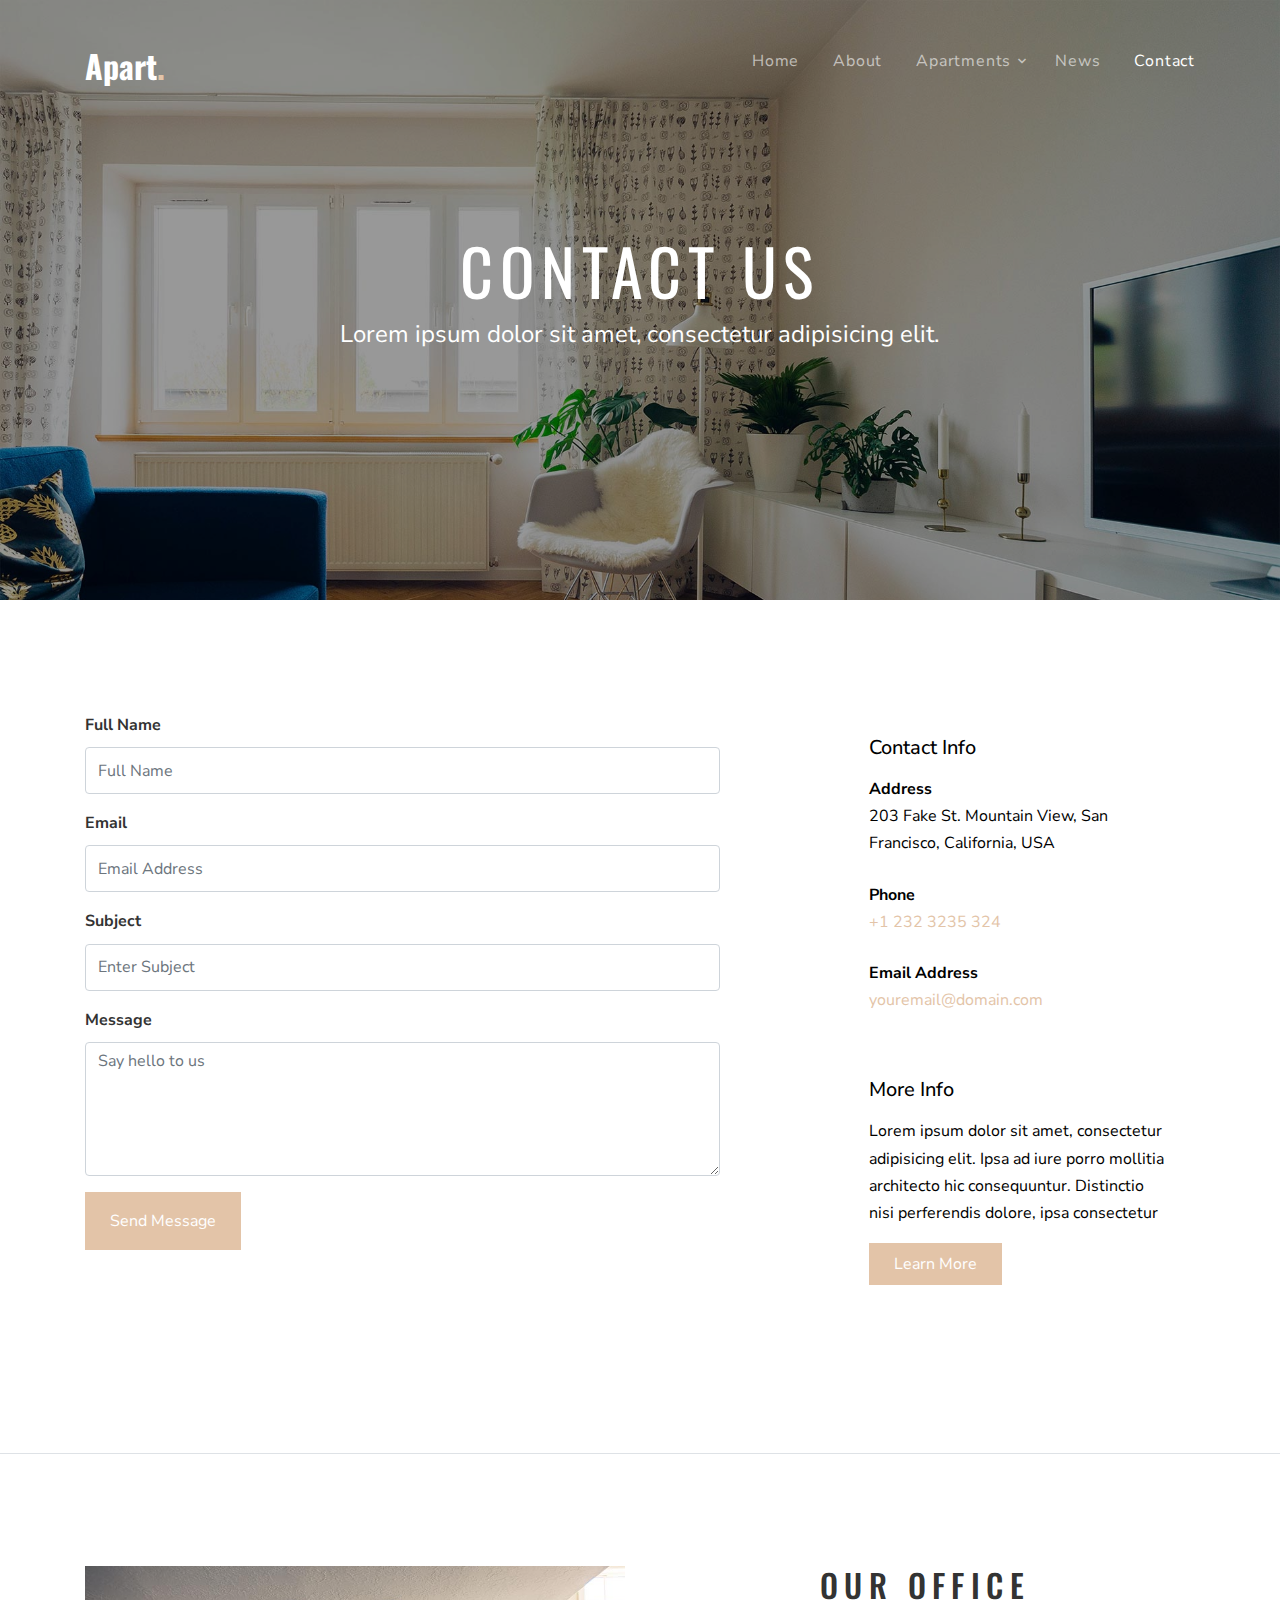
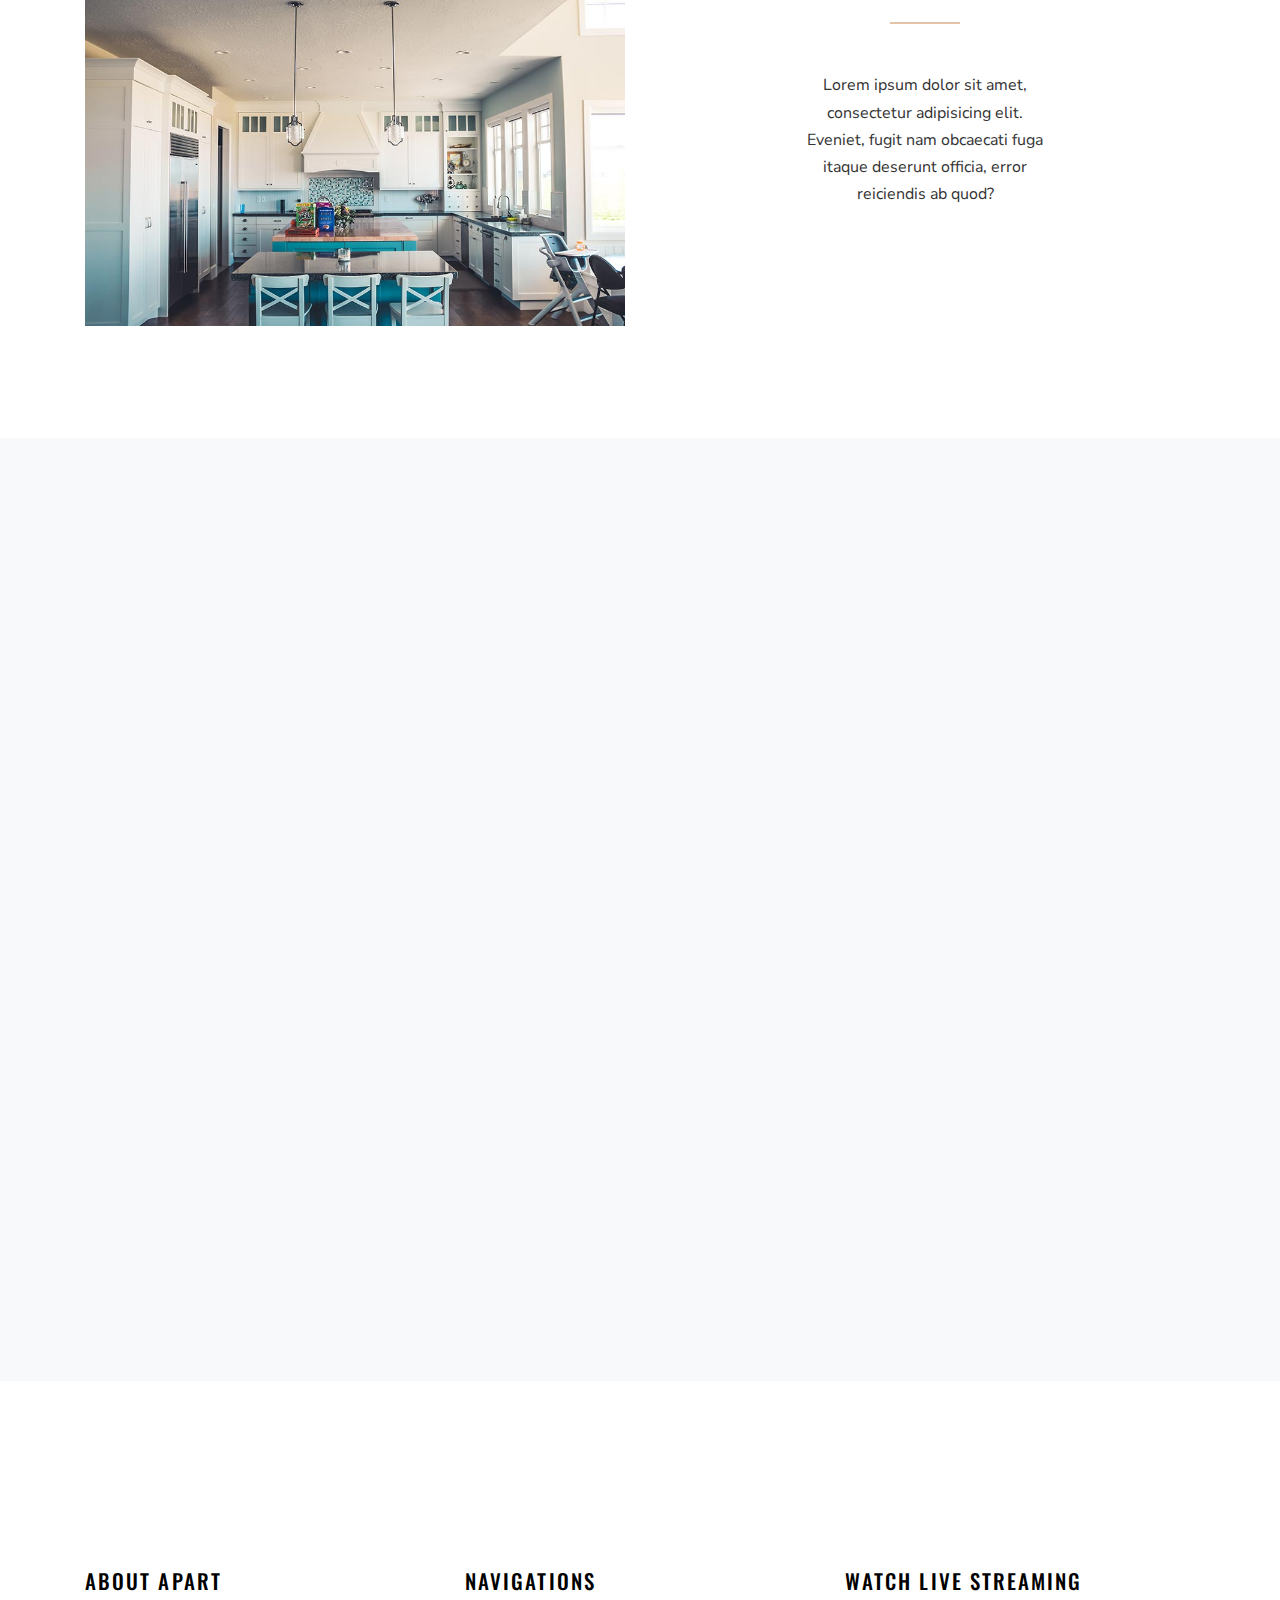
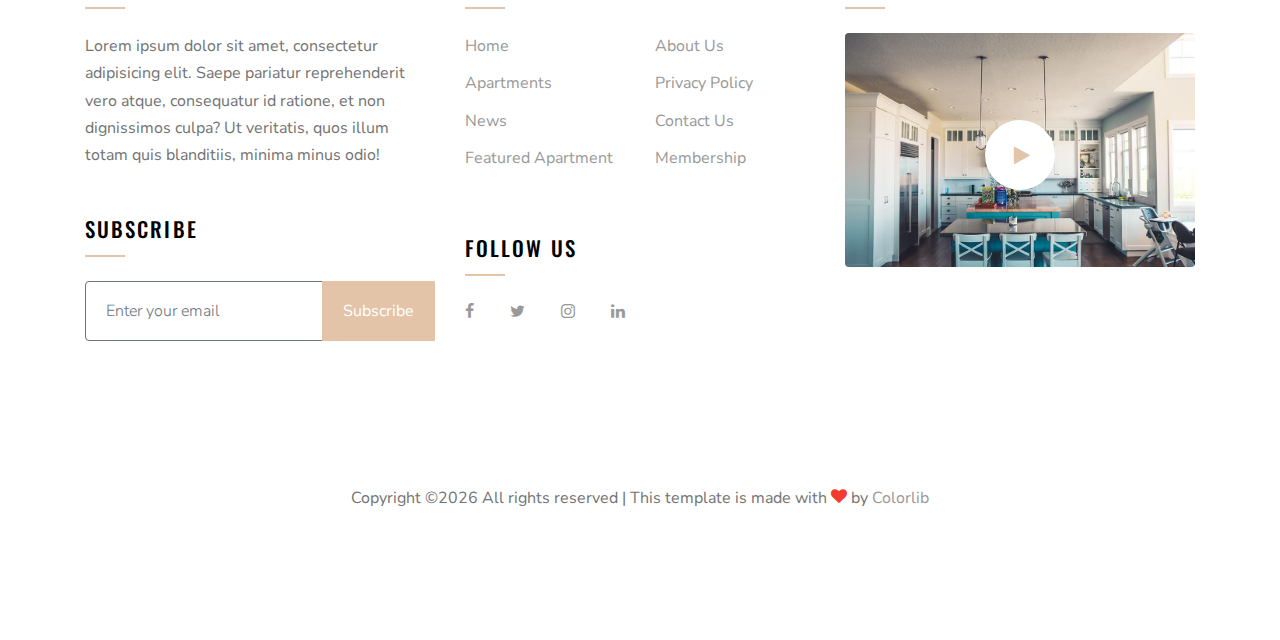
==== contact.html @ f60317a8 "Initiial COmmit" ====
<!DOCTYPE html>
<html lang="en">
  <head>
    <title>Apart &mdash; Colorlib Website Template</title>
    <meta charset="utf-8">
    <meta name="viewport" content="width=device-width, initial-scale=1, shrink-to-fit=no">

    <link rel="stylesheet" href="https://fonts.googleapis.com/css?family=Nunito+Sans:200,300,400,700,900|Oswald:400,700"> 
    <link rel="stylesheet" href="fonts/icomoon/style.css">

    <link rel="stylesheet" href="css/bootstrap.min.css">
    <link rel="stylesheet" href="css/magnific-popup.css">
    <link rel="stylesheet" href="css/jquery-ui.css">
    <link rel="stylesheet" href="css/owl.carousel.min.css">
    <link rel="stylesheet" href="css/owl.theme.default.min.css">
    <link rel="stylesheet" href="css/bootstrap-datepicker.css">
    <link rel="stylesheet" href="css/mediaelementplayer.css">
    <link rel="stylesheet" href="css/animate.css">
    <link rel="stylesheet" href="fonts/flaticon/font/flaticon.css">
    <link rel="stylesheet" href="css/fl-bigmug-line.css">
    
  
    <link rel="stylesheet" href="css/aos.css">

    <link rel="stylesheet" href="css/style.css">
    
  </head>
  <body>

  
    
  
  <div class="site-wrap">

    <div class="site-navbar mt-4">
        <div class="container py-1">
          <div class="row align-items-center">
            <div class="col-8 col-md-8 col-lg-4">
              <h1 class="mb-0"><a href="index.html" class="text-white h2 mb-0"><strong>Apart<span class="text-primary">.</span></strong></a></h1>
            </div>
            <div class="col-4 col-md-4 col-lg-8">
              <nav class="site-navigation text-right text-md-right" role="navigation">

                <div class="d-inline-block d-lg-none ml-md-0 mr-auto py-3"><a href="#" class="site-menu-toggle js-menu-toggle text-white"><span class="icon-menu h3"></span></a></div>

                <ul class="site-menu js-clone-nav d-none d-lg-block">
                  <li>
                    <a href="index.html">Home</a>
                  </li>
                  <li><a href="about.html">About</a></li>
                  <li class="has-children">
                    <a href="apartments.html">Apartments</a>
                    <ul class="dropdown arrow-top">
                      <li><a href="#">Apartments</a></li>
                      <li><a href="#">Rooms</a></li>
                      <li><a href="#">Suites</a></li>
                      <li class="has-children">
                        <a href="#">Sub Menu</a>
                        <ul class="dropdown">
                          <li><a href="#">Menu One</a></li>
                          <li><a href="#">Menu Two</a></li>
                          <li><a href="#">Menu Three</a></li>
                        </ul>
                      </li>
                    </ul>
                  </li>
                  <li><a href="news.html">News</a></li>
                  <li class="active"><a href="contact.html">Contact</a></li>
                </ul>
              </nav>
            </div>
           

          </div>
        </div>
      </div>
    </div>

    <div class="site-mobile-menu">
      <div class="site-mobile-menu-header">
        <div class="site-mobile-menu-close mt-3">
          <span class="icon-close2 js-menu-toggle"></span>
        </div>
      </div>
      <div class="site-mobile-menu-body"></div>
    </div> <!-- .site-mobile-menu -->
    
    <div class="site-blocks-cover inner-page-cover overlay" style="background-image: url('images/hero_bg_1.jpg');"
    data-aos="fade" data-stellar-background-ratio="0.5" data-aos="fade">
    <div class="container">
      <div class="row align-items-center justify-content-center">
        <div class="col-md-7 text-center" data-aos="fade-up" data-aos-delay="400">
          <h1 class="text-white">Contact Us</h1>
          <p>Lorem ipsum dolor sit amet, consectetur adipisicing elit.</p>
        </div>
      </div>
    </div>
  </div>

  
    
    <div class="site-section border-bottom">
    <div class="container">
      <div class="row">
  
        <div class="col-md-12 col-lg-7 mb-5">
  
  
  
          <form action="#" class="contact-form">
  
            <div class="row form-group">
              <div class="col-md-12 mb-3 mb-md-0">
                <label class="font-weight-bold" for="fullname">Full Name</label>
                <input type="text" id="fullname" class="form-control" placeholder="Full Name">
              </div>
            </div>
            <div class="row form-group">
              <div class="col-md-12">
                <label class="font-weight-bold" for="email">Email</label>
                <input type="email" id="email" class="form-control" placeholder="Email Address">
              </div>
            </div>
            <div class="row form-group">
              <div class="col-md-12">
                <label class="font-weight-bold" for="email">Subject</label>
                <input type="text" id="subject" class="form-control" placeholder="Enter Subject">
              </div>
            </div>
  
  
            <div class="row form-group">
              <div class="col-md-12">
                <label class="font-weight-bold" for="message">Message</label>
                <textarea name="message" id="message" cols="30" rows="5" class="form-control"
                  placeholder="Say hello to us"></textarea>
              </div>
            </div>
  
            <div class="row form-group">
              <div class="col-md-12">
                <input type="submit" value="Send Message" class="btn btn-primary py-3 px-4">
              </div>
            </div>
  
  
          </form>
        </div>
  
        <div class="col-lg-4 ml-auto">
          <div class="p-4 mb-3 bg-white">
            <h3 class="h5 text-black mb-3">Contact Info</h3>
            <p class="mb-0 font-weight-bold text-black">Address</p>
            <p class="mb-4 text-black">203 Fake St. Mountain View, San Francisco, California, USA</p>
  
            <p class="mb-0 font-weight-bold text-black">Phone</p>
            <p class="mb-4"><a href="#">+1 232 3235 324</a></p>
  
            <p class="mb-0 font-weight-bold text-black">Email Address</p>
            <p class="mb-0"><a href="#">youremail@domain.com</a></p>
  
          </div>
  
          <div class="p-4 mb-3 bg-white">
            <h3 class="h5 text-black mb-3 text-black">More Info</h3>
            <p class="text-black">Lorem ipsum dolor sit amet, consectetur adipisicing elit. Ipsa ad iure porro mollitia architecto hic
              consequuntur. Distinctio nisi perferendis dolore, ipsa consectetur</p>
            <p><a href="#" class="btn btn-primary  py-2 px-4">Learn More</a></p>
          </div>
        </div>
      </div>
    </div>
  </div>

  <div class="site-section">
    <div class="container">
      <div class="row">
        <div class="col-lg-6">
          <img src="images/img_1.jpg" alt="Image" class="img-fluid">
        </div>
        <div class="col-lg-6">
          <div class="site-section-heading text-center mb-5 w-border col-md-6 mx-auto">
          <h2 class="mb-5">Our Office</h2>
          <p>Lorem ipsum dolor sit amet, consectetur adipisicing elit. Eveniet, fugit nam obcaecati fuga itaque deserunt
            officia, error reiciendis ab quod?</p>
        </div>
        </div>
      </div>
    </div>
  </div>


    
    <div class="site-section block-13 bg-light">
      <div class="container" data-aos="fade-up">
        <div class="row">
          <div class="site-section-heading text-center mb-5 w-border col-md-6 mx-auto">
            <h2 class="mb-5">Love By Our Customers</h2>
            <p>Lorem ipsum dolor sit amet, consectetur adipisicing elit. Eveniet, fugit nam obcaecati fuga itaque deserunt officia, error reiciendis ab quod?</p>
          </div>
        </div>
        <div class="nonloop-block-13 owl-carousel">
          
          <div class="text-center p-3 p-md-5 bg-white">
            <div class="mb-4">            
              <img src="images/person_1.jpg" alt="Image" class="w-50 mx-auto img-fluid rounded-circle">
            </div>
            <div class="text-black">
              <h3 class="font-weight-light h5">Megan Smith</h3>
              <p class="font-italic">&ldquo;Lorem ipsum dolor sit amet, consectetur adipisicing elit. Et, iusto. Aliquam illo, cum sed ea? Ducimus quos, ea?&rdquo;</p>
            </div>
          </div>

          <div class="text-center p-3 p-md-5 bg-white">
            <div class="mb-4">            
              <img src="images/person_2.jpg" alt="Image" class="w-50 mx-auto img-fluid rounded-circle">
            </div>
            <div class="text-black">
              <h3 class="font-weight-light h5">Brooke Cagle</h3>
              <p class="font-italic">&ldquo;Lorem ipsum dolor sit amet, consectetur adipisicing elit. Et, iusto. Aliquam illo, cum sed ea? Ducimus quos, ea?&rdquo;</p>
            </div>
          </div>

          <div class="text-center p-3 p-md-5 bg-white">
            <div class="mb-4">            
              <img src="images/person_3.jpg" alt="Image" class="w-50 mx-auto img-fluid rounded-circle">
            </div>
            <div class="text-black">
              <h3 class="font-weight-light h5">Philip Martin</h3>
              <p class="font-italic">&ldquo;Lorem ipsum dolor sit amet, consectetur adipisicing elit. Et, iusto. Aliquam illo, cum sed ea? Ducimus quos, ea?&rdquo;</p>
            </div>
          </div>

          <div class="text-center p-3 p-md-5 bg-white">
            <div class="mb-4">            
              <img src="images/person_1.jpg" alt="Image" class="w-50 mx-auto img-fluid rounded-circle">
            </div>
            <div class="text-black">
              <h3 class="font-weight-light h5">Steven Ericson</h3>
              <p class="font-italic">&ldquo;Lorem ipsum dolor sit amet, consectetur adipisicing elit. Et, iusto. Aliquam illo, cum sed ea? Ducimus quos, ea?&rdquo;</p>
            </div>
          </div>

          <div class="text-center p-3 p-md-5 bg-white">
            <div class="mb-4">            
              <img src="images/person_2.jpg" alt="Image" class="w-50 mx-auto img-fluid rounded-circle">
            </div>
            <div class="text-black">
              <h3 class="font-weight-light h5">Nathan Dumlao</h3>
              <p class="font-italic">&ldquo;Lorem ipsum dolor sit amet, consectetur adipisicing elit. Et, iusto. Aliquam illo, cum sed ea? Ducimus quos, ea?&rdquo;</p>
            </div>
          </div>

          <div class="text-center p-3 p-md-5 bg-white">
            <div class="mb-4">            
              <img src="images/person_4.jpg" alt="Image" class="w-50 mx-auto img-fluid rounded-circle">
            </div>
            <div class="text-black">
              <h3 class="font-weight-light h5">Brook Smith</h3>
              <p class="font-italic">&ldquo;Lorem ipsum dolor sit amet, consectetur adipisicing elit. Et, iusto. Aliquam illo, cum sed ea? Ducimus quos, ea?&rdquo;</p>
            </div>
          </div>

        </div>
      </div>
    </div>  
    

    
    
    <div class="bg-primary" data-aos="fade">
      <div class="container">
        <div class="row">
          <a href="#" class="col-2 text-center py-4 social-icon d-block"><span class="icon-facebook text-white"></span></a>
          <a href="#" class="col-2 text-center py-4 social-icon d-block"><span class="icon-twitter text-white"></span></a>
          <a href="#" class="col-2 text-center py-4 social-icon d-block"><span class="icon-instagram text-white"></span></a>
          <a href="#" class="col-2 text-center py-4 social-icon d-block"><span class="icon-linkedin text-white"></span></a>
          <a href="#" class="col-2 text-center py-4 social-icon d-block"><span class="icon-pinterest text-white"></span></a>
          <a href="#" class="col-2 text-center py-4 social-icon d-block"><span class="icon-youtube text-white"></span></a>
        </div>
      </div>
    </div>

    <footer class="site-footer">
      <div class="container">
        <div class="row">
          <div class="col-lg-4">
            <div class="mb-5">
              <h3 class="footer-heading mb-4">About Apart</h3>
              <p>Lorem ipsum dolor sit amet, consectetur adipisicing elit. Saepe pariatur reprehenderit vero atque, consequatur id ratione, et non dignissimos culpa? Ut veritatis, quos illum totam quis blanditiis, minima minus odio!</p>
            </div>
            <div class="mb-5">
              <h3 class="footer-heading mb-4">Subscribe</h3>
              <form action="#" method="post" class="site-block-subscribe">
                <div class="input-group mb-3">
                  <input type="text" class="form-control border-secondary bg-transparent" placeholder="Enter your email"
                    aria-label="Enter Email" aria-describedby="button-addon2">
                  <div class="input-group-append">
                    <button class="btn btn-primary rounded-top-right-0" type="button" id="button-addon2">Subscribe</button>
                  </div>
                </div>
              </form>
            </div>
          </div>
          <div class="col-lg-4 mb-5 mb-lg-0">
            <div class="row mb-5">
              <div class="col-md-12">
                <h3 class="footer-heading mb-4">Navigations</h3>
              </div>
              <div class="col-md-6 col-lg-6">
                <ul class="list-unstyled">
                  <li><a href="#">Home</a></li>
                  <li><a href="#">Apartments</a></li>
                  <li><a href="#">News</a></li>
                  <li><a href="#">Featured Apartment</a></li>
                </ul>
              </div>
              <div class="col-md-6 col-lg-6">
                <ul class="list-unstyled">
                  <li><a href="#">About Us</a></li>
                  <li><a href="#">Privacy Policy</a></li>
                  <li><a href="#">Contact Us</a></li>
                  <li><a href="#">Membership</a></li>
                </ul>
              </div>
            </div>

            <div class="row">
              <div class="col-md-12">
                <h3 class="footer-heading mb-4">Follow Us</h3>

                <div>
                  <a href="#" class="pl-0 pr-3"><span class="icon-facebook"></span></a>
                  <a href="#" class="pl-3 pr-3"><span class="icon-twitter"></span></a>
                  <a href="#" class="pl-3 pr-3"><span class="icon-instagram"></span></a>
                  <a href="#" class="pl-3 pr-3"><span class="icon-linkedin"></span></a>
                </div>
              </div>
            </div>

          </div>

          <div class="col-lg-4 mb-5 mb-lg-0">
            <div class="mb-5">
              <h3 class="footer-heading mb-4">Watch Live Streaming</h3>

              <div class="block-16">
                <figure>
                  <img src="images/img_1.jpg" alt="Image placeholder" class="img-fluid rounded">
                  <a href="https://vimeo.com/channels/staffpicks/93951774" class="play-button popup-vimeo"><span class="icon-play"></span></a>
                </figure>
              </div>

            </div>

            

          </div>
          
        </div>
        <div class="row pt-5 mt-5 text-center">
          <div class="col-md-12">
            <p>
            <!-- Link back to Colorlib can't be removed. Template is licensed under CC BY 3.0. -->
            Copyright &copy;<script data-cfasync="false" src="/cdn-cgi/scripts/5c5dd728/cloudflare-static/email-decode.min.js"></script><script>document.write(new Date().getFullYear());</script> All rights reserved | This template is made with <i class="icon-heart text-danger" aria-hidden="true"></i> by <a href="https://colorlib.com" target="_blank" >Colorlib</a>
            <!-- Link back to Colorlib can't be removed. Template is licensed under CC BY 3.0. -->
            </p>
          </div>
          
        </div>
      </div>
    </footer>

  </div>

  <script src="js/jquery-3.3.1.min.js"></script>
  <script src="js/jquery-migrate-3.0.1.min.js"></script>
  <script src="js/jquery-ui.js"></script>
  <script src="js/popper.min.js"></script>
  <script src="js/bootstrap.min.js"></script>
  <script src="js/owl.carousel.min.js"></script>
  <script src="js/mediaelement-and-player.min.js"></script>
  <script src="js/jquery.stellar.min.js"></script>
  <script src="js/jquery.countdown.min.js"></script>
  <script src="js/jquery.magnific-popup.min.js"></script>
  <script src="js/bootstrap-datepicker.min.js"></script>
  <script src="js/aos.js"></script>
  <script src="js/circleaudioplayer.js"></script>

  <script src="js/main.js"></script>
    
  </body>
</html>
---- fonts/icomoon/style.css ----
@font-face {
  font-family: 'icomoon';
  src:  url('fonts/icomoon.eot?10si43');
  src:  url('fonts/icomoon.eot?10si43#iefix') format('embedded-opentype'),
    url('fonts/icomoon.ttf?10si43') format('truetype'),
    url('fonts/icomoon.woff?10si43') format('woff'),
    url('fonts/icomoon.svg?10si43#icomoon') format('svg');
  font-weight: normal;
  font-style: normal;
}

[class^="icon-"], [class*=" icon-"] {
  /* use !important to prevent issues with browser extensions that change fonts */
  font-family: 'icomoon' !important;
  speak: none;
  font-style: normal;
  font-weight: normal;
  font-variant: normal;
  text-transform: none;
  line-height: 1;

  /* Better Font Rendering =========== */
  -webkit-font-smoothing: antialiased;
  -moz-osx-font-smoothing: grayscale;
}

.icon-asterisk:before {
  content: "\f069";
}
.icon-plus:before {
  content: "\f067";
}
.icon-question:before {
  content: "\f128";
}
.icon-minus:before {
  content: "\f068";
}
.icon-glass:before {
  content: "\f000";
}
.icon-music:before {
  content: "\f001";
}
.icon-search:before {
  content: "\f002";
}
.icon-envelope-o:before {
  content: "\f003";
}
.icon-heart:before {
  content: "\f004";
}
.icon-star:before {
  content: "\f005";
}
.icon-star-o:before {
  content: "\f006";
}
.icon-user:before {
  content: "\f007";
}
.icon-film:before {
  content: "\f008";
}
.icon-th-large:before {
  content: "\f009";
}
.icon-th:before {
  content: "\f00a";
}
.icon-th-list:before {
  content: "\f00b";
}
.icon-check:before {
  content: "\f00c";
}
.icon-close:before {
  content: "\f00d";
}
.icon-remove:before {
  content: "\f00d";
}
.icon-times:before {
  content: "\f00d";
}
.icon-search-plus:before {
  content: "\f00e";
}
.icon-search-minus:before {
  content: "\f010";
}
.icon-power-off:before {
  content: "\f011";
}
.icon-signal:before {
  content: "\f012";
}
.icon-cog:before {
  content: "\f013";
}
.icon-gear:before {
  content: "\f013";
}
.icon-trash-o:before {
  content: "\f014";
}
.icon-home:before {
  content: "\f015";
}
.icon-file-o:before {
  content: "\f016";
}
.icon-clock-o:before {
  content: "\f017";
}
.icon-road:before {
  content: "\f018";
}
.icon-download:before {
  content: "\f019";
}
.icon-arrow-circle-o-down:before {
  content: "\f01a";
}
.icon-arrow-circle-o-up:before {
  content: "\f01b";
}
.icon-inbox:before {
  content: "\f01c";
}
.icon-play-circle-o:before {
  content: "\f01d";
}
.icon-repeat:before {
  content: "\f01e";
}
.icon-rotate-right:before {
  content: "\f01e";
}
.icon-refresh:before {
  content: "\f021";
}
.icon-list-alt:before {
  content: "\f022";
}
.icon-lock:before {
  content: "\f023";
}
.icon-flag:before {
  content: "\f024";
}
.icon-headphones:before {
  content: "\f025";
}
.icon-volume-off:before {
  content: "\f026";
}
.icon-volume-down:before {
  content: "\f027";
}
.icon-volume-up:before {
  content: "\f028";
}
.icon-qrcode:before {
  content: "\f029";
}
.icon-barcode:before {
  content: "\f02a";
}
.icon-tag:before {
  content: "\f02b";
}
.icon-tags:before {
  content: "\f02c";
}
.icon-book:before {
  content: "\f02d";
}
.icon-bookmark:before {
  content: "\f02e";
}
.icon-print:before {
  content: "\f02f";
}
.icon-camera:before {
  content: "\f030";
}
.icon-font:before {
  content: "\f031";
}
.icon-bold:before {
  content: "\f032";
}
.icon-italic:before {
  content: "\f033";
}
.icon-text-height:before {
  content: "\f034";
}
.icon-text-width:before {
  content: "\f035";
}
.icon-align-left:before {
  content: "\f036";
}
.icon-align-center:before {
  content: "\f037";
}
.icon-align-right:before {
  content: "\f038";
}
.icon-align-justify:before {
  content: "\f039";
}
.icon-list:before {
  content: "\f03a";
}
.icon-dedent:before {
  content: "\f03b";
}
.icon-outdent:before {
  content: "\f03b";
}
.icon-indent:before {
  content: "\f03c";
}
.icon-video-camera:before {
  content: "\f03d";
}
.icon-image:before {
  content: "\f03e";
}
.icon-photo:before {
  content: "\f03e";
}
.icon-picture-o:before {
  content: "\f03e";
}
.icon-pencil:before {
  content: "\f040";
}
.icon-map-marker:before {
  content: "\f041";
}
.icon-adjust:before {
  content: "\f042";
}
.icon-tint:before {
  content: "\f043";
}
.icon-edit:before {
  content: "\f044";
}
.icon-pencil-square-o:before {
  content: "\f044";
}
.icon-share-square-o:before {
  content: "\f045";
}
.icon-check-square-o:before {
  content: "\f046";
}
.icon-arrows:before {
  content: "\f047";
}
.icon-step-backward:before {
  content: "\f048";
}
.icon-fast-backward:before {
  content: "\f049";
}
.icon-backward:before {
  content: "\f04a";
}
.icon-play:before {
  content: "\f04b";
}
.icon-pause:before {
  content: "\f04c";
}
.icon-stop:before {
  content: "\f04d";
}
.icon-forward:before {
  content: "\f04e";
}
.icon-fast-forward:before {
  content: "\f050";
}
.icon-step-forward:before {
  content: "\f051";
}
.icon-eject:before {
  content: "\f052";
}
.icon-chevron-left:before {
  content: "\f053";
}
.icon-chevron-right:before {
  content: "\f054";
}
.icon-plus-circle:before {
  content: "\f055";
}
.icon-minus-circle:before {
  content: "\f056";
}
.icon-times-circle:before {
  content: "\f057";
}
.icon-check-circle:before {
  content: "\f058";
}
.icon-question-circle:before {
  content: "\f059";
}
.icon-info-circle:before {
  content: "\f05a";
}
.icon-crosshairs:before {
  content: "\f05b";
}
.icon-times-circle-o:before {
  content: "\f05c";
}
.icon-check-circle-o:before {
  content: "\f05d";
}
.icon-ban:before {
  content: "\f05e";
}
.icon-arrow-left:before {
  content: "\f060";
}
.icon-arrow-right:before {
  content: "\f061";
}
.icon-arrow-up:before {
  content: "\f062";
}
.icon-arrow-down:before {
  content: "\f063";
}
.icon-mail-forward:before {
  content: "\f064";
}
.icon-share:before {
  content: "\f064";
}
.icon-expand:before {
  content: "\f065";
}
.icon-compress:before {
  content: "\f066";
}
.icon-exclamation-circle:before {
  content: "\f06a";
}
.icon-gift:before {
  content: "\f06b";
}
.icon-leaf:before {
  content: "\f06c";
}
.icon-fire:before {
  content: "\f06d";
}
.icon-eye:before {
  content: "\f06e";
}
.icon-eye-slash:before {
  content: "\f070";
}
.icon-exclamation-triangle:before {
  content: "\f071";
}
.icon-warning:before {
  content: "\f071";
}
.icon-plane:before {
  content: "\f072";
}
.icon-calendar:before {
  content: "\f073";
}
.icon-random:before {
  content: "\f074";
}
.icon-comment:before {
  content: "\f075";
}
.icon-magnet:before {
  content: "\f076";
}
.icon-chevron-up:before {
  content: "\f077";
}
.icon-chevron-down:before {
  content: "\f078";
}
.icon-retweet:before {
  content: "\f079";
}
.icon-shopping-cart:before {
  content: "\f07a";
}
.icon-folder:before {
  content: "\f07b";
}
.icon-folder-open:before {
  content: "\f07c";
}
.icon-arrows-v:before {
  content: "\f07d";
}
.icon-arrows-h:before {
  content: "\f07e";
}
.icon-bar-chart:before {
  content: "\f080";
}
.icon-bar-chart-o:before {
  content: "\f080";
}
.icon-twitter-square:before {
  content: "\f081";
}
.icon-facebook-square:before {
  content: "\f082";
}
.icon-camera-retro:before {
  content: "\f083";
}
.icon-key:before {
  content: "\f084";
}
.icon-cogs:before {
  content: "\f085";
}
.icon-gears:before {
  content: "\f085";
}
.icon-comments:before {
  content: "\f086";
}
.icon-thumbs-o-up:before {
  content: "\f087";
}
.icon-thumbs-o-down:before {
  content: "\f088";
}
.icon-star-half:before {
  content: "\f089";
}
.icon-heart-o:before {
  content: "\f08a";
}
.icon-sign-out:before {
  content: "\f08b";
}
.icon-linkedin-square:before {
  content: "\f08c";
}
.icon-thumb-tack:before {
  content: "\f08d";
}
.icon-external-link:before {
  content: "\f08e";
}
.icon-sign-in:before {
  content: "\f090";
}
.icon-trophy:before {
  content: "\f091";
}
.icon-github-square:before {
  content: "\f092";
}
.icon-upload:before {
  content: "\f093";
}
.icon-lemon-o:before {
  content: "\f094";
}
.icon-phone:before {
  content: "\f095";
}
.icon-square-o:before {
  content: "\f096";
}
.icon-bookmark-o:before {
  content: "\f097";
}
.icon-phone-square:before {
  content: "\f098";
}
.icon-twitter:before {
  content: "\f099";
}
.icon-facebook:before {
  content: "\f09a";
}
.icon-facebook-f:before {
  content: "\f09a";
}
.icon-github:before {
  content: "\f09b";
}
.icon-unlock:before {
  content: "\f09c";
}
.icon-credit-card:before {
  content: "\f09d";
}
.icon-feed:before {
  content: "\f09e";
}
.icon-rss:before {
  content: "\f09e";
}
.icon-hdd-o:before {
  content: "\f0a0";
}
.icon-bullhorn:before {
  content: "\f0a1";
}
.icon-bell-o:before {
  content: "\f0a2";
}
.icon-certificate:before {
  content: "\f0a3";
}
.icon-hand-o-right:before {
  content: "\f0a4";
}
.icon-hand-o-left:before {
  content: "\f0a5";
}
.icon-hand-o-up:before {
  content: "\f0a6";
}
.icon-hand-o-down:before {
  content: "\f0a7";
}
.icon-arrow-circle-left:before {
  content: "\f0a8";
}
.icon-arrow-circle-right:before {
  content: "\f0a9";
}
.icon-arrow-circle-up:before {
  content: "\f0aa";
}
.icon-arrow-circle-down:before {
  content: "\f0ab";
}
.icon-globe:before {
  content: "\f0ac";
}
.icon-wrench:before {
  content: "\f0ad";
}
.icon-tasks:before {
  content: "\f0ae";
}
.icon-filter:before {
  content: "\f0b0";
}
.icon-briefcase:before {
  content: "\f0b1";
}
.icon-arrows-alt:before {
  content: "\f0b2";
}
.icon-group:before {
  content: "\f0c0";
}
.icon-users:before {
  content: "\f0c0";
}
.icon-chain:before {
  content: "\f0c1";
}
.icon-link:before {
  content: "\f0c1";
}
.icon-cloud:before {
  content: "\f0c2";
}
.icon-flask:before {
  content: "\f0c3";
}
.icon-cut:before {
  content: "\f0c4";
}
.icon-scissors:before {
  content: "\f0c4";
}
.icon-copy:before {
  content: "\f0c5";
}
.icon-files-o:before {
  content: "\f0c5";
}
.icon-paperclip:before {
  content: "\f0c6";
}
.icon-floppy-o:before {
  content: "\f0c7";
}
.icon-save:before {
  content: "\f0c7";
}
.icon-square:before {
  content: "\f0c8";
}
.icon-bars:before {
  content: "\f0c9";
}
.icon-navicon:before {
  content: "\f0c9";
}
.icon-reorder:before {
  content: "\f0c9";
}
.icon-list-ul:before {
  content: "\f0ca";
}
.icon-list-ol:before {
  content: "\f0cb";
}
.icon-strikethrough:before {
  content: "\f0cc";
}
.icon-underline:before {
  content: "\f0cd";
}
.icon-table:before {
  content: "\f0ce";
}
.icon-magic:before {
  content: "\f0d0";
}
.icon-truck:before {
  content: "\f0d1";
}
.icon-pinterest:before {
  content: "\f0d2";
}
.icon-pinterest-square:before {
  content: "\f0d3";
}
.icon-google-plus-square:before {
  content: "\f0d4";
}
.icon-google-plus:before {
  content: "\f0d5";
}
.icon-money:before {
  content: "\f0d6";
}
.icon-caret-down:before {
  content: "\f0d7";
}
.icon-caret-up:before {
  content: "\f0d8";
}
.icon-caret-left:before {
  content: "\f0d9";
}
.icon-caret-right:before {
  content: "\f0da";
}
.icon-columns:before {
  content: "\f0db";
}
.icon-sort:before {
  content: "\f0dc";
}
.icon-unsorted:before {
  content: "\f0dc";
}
.icon-sort-desc:before {
  content: "\f0dd";
}
.icon-sort-down:before {
  content: "\f0dd";
}
.icon-sort-asc:before {
  content: "\f0de";
}
.icon-sort-up:before {
  content: "\f0de";
}
.icon-envelope:before {
  content: "\f0e0";
}
.icon-linkedin:before {
  content: "\f0e1";
}
.icon-rotate-left:before {
  content: "\f0e2";
}
.icon-undo:before {
  content: "\f0e2";
}
.icon-gavel:before {
  content: "\f0e3";
}
.icon-legal:before {
  content: "\f0e3";
}
.icon-dashboard:before {
  content: "\f0e4";
}
.icon-tachometer:before {
  content: "\f0e4";
}
.icon-comment-o:before {
  content: "\f0e5";
}
.icon-comments-o:before {
  content: "\f0e6";
}
.icon-bolt:before {
  content: "\f0e7";
}
.icon-flash:before {
  content: "\f0e7";
}
.icon-sitemap:before {
  content: "\f0e8";
}
.icon-umbrella:before {
  content: "\f0e9";
}
.icon-clipboard:before {
  content: "\f0ea";
}
.icon-paste:before {
  content: "\f0ea";
}
.icon-lightbulb-o:before {
  content: "\f0eb";
}
.icon-exchange:before {
  content: "\f0ec";
}
.icon-cloud-download:before {
  content: "\f0ed";
}
.icon-cloud-upload:before {
  content: "\f0ee";
}
.icon-user-md:before {
  content: "\f0f0";
}
.icon-stethoscope:before {
  content: "\f0f1";
}
.icon-suitcase:before {
  content: "\f0f2";
}
.icon-bell:before {
  content: "\f0f3";
}
.icon-coffee:before {
  content: "\f0f4";
}
.icon-cutlery:before {
  content: "\f0f5";
}
.icon-file-text-o:before {
  content: "\f0f6";
}
.icon-building-o:before {
  content: "\f0f7";
}
.icon-hospital-o:before {
  content: "\f0f8";
}
.icon-ambulance:before {
  content: "\f0f9";
}
.icon-medkit:before {
  content: "\f0fa";
}
.icon-fighter-jet:before {
  content: "\f0fb";
}
.icon-beer:before {
  content: "\f0fc";
}
.icon-h-square:before {
  content: "\f0fd";
}
.icon-plus-square:before {
  content: "\f0fe";
}
.icon-angle-double-left:before {
  content: "\f100";
}
.icon-angle-double-right:before {
  content: "\f101";
}
.icon-angle-double-up:before {
  content: "\f102";
}
.icon-angle-double-down:before {
  content: "\f103";
}
.icon-angle-left:before {
  content: "\f104";
}
.icon-angle-right:before {
  content: "\f105";
}
.icon-angle-up:before {
  content: "\f106";
}
.icon-angle-down:before {
  content: "\f107";
}
.icon-desktop:before {
  content: "\f108";
}
.icon-laptop:before {
  content: "\f109";
}
.icon-tablet:before {
  content: "\f10a";
}
.icon-mobile:before {
  content: "\f10b";
}
.icon-mobile-phone:before {
  content: "\f10b";
}
.icon-circle-o:before {
  content: "\f10c";
}
.icon-quote-left:before {
  content: "\f10d";
}
.icon-quote-right:before {
  content: "\f10e";
}
.icon-spinner:before {
  content: "\f110";
}
.icon-circle:before {
  content: "\f111";
}
.icon-mail-reply:before {
  content: "\f112";
}
.icon-reply:before {
  content: "\f112";
}
.icon-github-alt:before {
  content: "\f113";
}
.icon-folder-o:before {
  content: "\f114";
}
.icon-folder-open-o:before {
  content: "\f115";
}
.icon-smile-o:before {
  content: "\f118";
}
.icon-frown-o:before {
  content: "\f119";
}
.icon-meh-o:before {
  content: "\f11a";
}
.icon-gamepad:before {
  content: "\f11b";
}
.icon-keyboard-o:before {
  content: "\f11c";
}
.icon-flag-o:before {
  content: "\f11d";
}
.icon-flag-checkered:before {
  content: "\f11e";
}
.icon-terminal:before {
  content: "\f120";
}
.icon-code:before {
  content: "\f121";
}
.icon-mail-reply-all:before {
  content: "\f122";
}
.icon-reply-all:before {
  content: "\f122";
}
.icon-star-half-empty:before {
  content: "\f123";
}
.icon-star-half-full:before {
  content: "\f123";
}
.icon-star-half-o:before {
  content: "\f123";
}
.icon-location-arrow:before {
  content: "\f124";
}
.icon-crop:before {
  content: "\f125";
}
.icon-code-fork:before {
  content: "\f126";
}
.icon-chain-broken:before {
  content: "\f127";
}
.icon-unlink:before {
  content: "\f127";
}
.icon-info:before {
  content: "\f129";
}
.icon-exclamation:before {
  content: "\f12a";
}
.icon-superscript:before {
  content: "\f12b";
}
.icon-subscript:before {
  content: "\f12c";
}
.icon-eraser:before {
  content: "\f12d";
}
.icon-puzzle-piece:before {
  content: "\f12e";
}
.icon-microphone:before {
  content: "\f130";
}
.icon-microphone-slash:before {
  content: "\f131";
}
.icon-shield:before {
  content: "\f132";
}
.icon-calendar-o:before {
  content: "\f133";
}
.icon-fire-extinguisher:before {
  content: "\f134";
}
.icon-rocket:before {
  content: "\f135";
}
.icon-maxcdn:before {
  content: "\f136";
}
.icon-chevron-circle-left:before {
  content: "\f137";
}
.icon-chevron-circle-right:before {
  content: "\f138";
}
.icon-chevron-circle-up:before {
  content: "\f139";
}
.icon-chevron-circle-down:before {
  content: "\f13a";
}
.icon-html5:before {
  content: "\f13b";
}
.icon-css3:before {
  content: "\f13c";
}
.icon-anchor:before {
  content: "\f13d";
}
.icon-unlock-alt:before {
  content: "\f13e";
}
.icon-bullseye:before {
  content: "\f140";
}
.icon-ellipsis-h:before {
  content: "\f141";
}
.icon-ellipsis-v:before {
  content: "\f142";
}
.icon-rss-square:before {
  content: "\f143";
}
.icon-play-circle:before {
  content: "\f144";
}
.icon-ticket:before {
  content: "\f145";
}
.icon-minus-square:before {
  content: "\f146";
}
.icon-minus-square-o:before {
  content: "\f147";
}
.icon-level-up:before {
  content: "\f148";
}
.icon-level-down:before {
  content: "\f149";
}
.icon-check-square:before {
  content: "\f14a";
}
.icon-pencil-square:before {
  content: "\f14b";
}
.icon-external-link-square:before {
  content: "\f14c";
}
.icon-share-square:before {
  content: "\f14d";
}
.icon-compass:before {
  content: "\f14e";
}
.icon-caret-square-o-down:before {
  content: "\f150";
}
.icon-toggle-down:before {
  content: "\f150";
}
.icon-caret-square-o-up:before {
  content: "\f151";
}
.icon-toggle-up:before {
  content: "\f151";
}
.icon-caret-square-o-right:before {
  content: "\f152";
}
.icon-toggle-right:before {
  content: "\f152";
}
.icon-eur:before {
  content: "\f153";
}
.icon-euro:before {
  content: "\f153";
}
.icon-gbp:before {
  content: "\f154";
}
.icon-dollar:before {
  content: "\f155";
}
.icon-usd:before {
  content: "\f155";
}
.icon-inr:before {
  content: "\f156";
}
.icon-rupee:before {
  content: "\f156";
}
.icon-cny:before {
  content: "\f157";
}
.icon-jpy:before {
  content: "\f157";
}
.icon-rmb:before {
  content: "\f157";
}
.icon-yen:before {
  content: "\f157";
}
.icon-rouble:before {
  content: "\f158";
}
.icon-rub:before {
  content: "\f158";
}
.icon-ruble:before {
  content: "\f158";
}
.icon-krw:before {
  content: "\f159";
}
.icon-won:before {
  content: "\f159";
}
.icon-bitcoin:before {
  content: "\f15a";
}
.icon-btc:before {
  content: "\f15a";
}
.icon-file:before {
  content: "\f15b";
}
.icon-file-text:before {
  content: "\f15c";
}
.icon-sort-alpha-asc:before {
  content: "\f15d";
}
.icon-sort-alpha-desc:before {
  content: "\f15e";
}
.icon-sort-amount-asc:before {
  content: "\f160";
}
.icon-sort-amount-desc:before {
  content: "\f161";
}
.icon-sort-numeric-asc:before {
  content: "\f162";
}
.icon-sort-numeric-desc:before {
  content: "\f163";
}
.icon-thumbs-up:before {
  content: "\f164";
}
.icon-thumbs-down:before {
  content: "\f165";
}
.icon-youtube-square:before {
  content: "\f166";
}
.icon-youtube:before {
  content: "\f167";
}
.icon-xing:before {
  content: "\f168";
}
.icon-xing-square:before {
  content: "\f169";
}
.icon-youtube-play:before {
  content: "\f16a";
}
.icon-dropbox:before {
  content: "\f16b";
}
.icon-stack-overflow:before {
  content: "\f16c";
}
.icon-instagram:before {
  content: "\f16d";
}
.icon-flickr:before {
  content: "\f16e";
}
.icon-adn:before {
  content: "\f170";
}
.icon-bitbucket:before {
  content: "\f171";
}
.icon-bitbucket-square:before {
  content: "\f172";
}
.icon-tumblr:before {
  content: "\f173";
}
.icon-tumblr-square:before {
  content: "\f174";
}
.icon-long-arrow-down:before {
  content: "\f175";
}
.icon-long-arrow-up:before {
  content: "\f176";
}
.icon-long-arrow-left:before {
  content: "\f177";
}
.icon-long-arrow-right:before {
  content: "\f178";
}
.icon-apple:before {
  content: "\f179";
}
.icon-windows:before {
  content: "\f17a";
}
.icon-android:before {
  content: "\f17b";
}
.icon-linux:before {
  content: "\f17c";
}
.icon-dribbble:before {
  content: "\f17d";
}
.icon-skype:before {
  content: "\f17e";
}
.icon-foursquare:before {
  content: "\f180";
}
.icon-trello:before {
  content: "\f181";
}
.icon-female:before {
  content: "\f182";
}
.icon-male:before {
  content: "\f183";
}
.icon-gittip:before {
  content: "\f184";
}
.icon-gratipay:before {
  content: "\f184";
}
.icon-sun-o:before {
  content: "\f185";
}
.icon-moon-o:before {
  content: "\f186";
}
.icon-archive:before {
  content: "\f187";
}
.icon-bug:before {
  content: "\f188";
}
.icon-vk:before {
  content: "\f189";
}
.icon-weibo:before {
  content: "\f18a";
}
.icon-renren:before {
  content: "\f18b";
}
.icon-pagelines:before {
  content: "\f18c";
}
.icon-stack-exchange:before {
  content: "\f18d";
}
.icon-arrow-circle-o-right:before {
  content: "\f18e";
}
.icon-arrow-circle-o-left:before {
  content: "\f190";
}
.icon-caret-square-o-left:before {
  content: "\f191";
}
.icon-toggle-left:before {
  content: "\f191";
}
.icon-dot-circle-o:before {
  content: "\f192";
}
.icon-wheelchair:before {
  content: "\f193";
}
.icon-vimeo-square:before {
  content: "\f194";
}
.icon-try:before {
  content: "\f195";
}
.icon-turkish-lira:before {
  content: "\f195";
}
.icon-plus-square-o:before {
  content: "\f196";
}
.icon-space-shuttle:before {
  content: "\f197";
}
.icon-slack:before {
  content: "\f198";
}
.icon-envelope-square:before {
  content: "\f199";
}
.icon-wordpress:before {
  content: "\f19a";
}
.icon-openid:before {
  content: "\f19b";
}
.icon-bank:before {
  content: "\f19c";
}
.icon-institution:before {
  content: "\f19c";
}
.icon-university:before {
  content: "\f19c";
}
.icon-graduation-cap:before {
  content: "\f19d";
}
.icon-mortar-board:before {
  content: "\f19d";
}
.icon-yahoo:before {
  content: "\f19e";
}
.icon-google:before {
  content: "\f1a0";
}
.icon-reddit:before {
  content: "\f1a1";
}
.icon-reddit-square:before {
  content: "\f1a2";
}
.icon-stumbleupon-circle:before {
  content: "\f1a3";
}
.icon-stumbleupon:before {
  content: "\f1a4";
}
.icon-delicious:before {
  content: "\f1a5";
}
.icon-digg:before {
  content: "\f1a6";
}
.icon-pied-piper-pp:before {
  content: "\f1a7";
}
.icon-pied-piper-alt:before {
  content: "\f1a8";
}
.icon-drupal:before {
  content: "\f1a9";
}
.icon-joomla:before {
  content: "\f1aa";
}
.icon-language:before {
  content: "\f1ab";
}
.icon-fax:before {
  content: "\f1ac";
}
.icon-building:before {
  content: "\f1ad";
}
.icon-child:before {
  content: "\f1ae";
}
.icon-paw:before {
  content: "\f1b0";
}
.icon-spoon:before {
  content: "\f1b1";
}
.icon-cube:before {
  content: "\f1b2";
}
.icon-cubes:before {
  content: "\f1b3";
}
.icon-behance:before {
  content: "\f1b4";
}
.icon-behance-square:before {
  content: "\f1b5";
}
.icon-steam:before {
  content: "\f1b6";
}
.icon-steam-square:before {
  content: "\f1b7";
}
.icon-recycle:before {
  content: "\f1b8";
}
.icon-automobile:before {
  content: "\f1b9";
}
.icon-car:before {
  content: "\f1b9";
}
.icon-cab:before {
  content: "\f1ba";
}
.icon-taxi:before {
  content: "\f1ba";
}
.icon-tree:before {
  content: "\f1bb";
}
.icon-spotify:before {
  content: "\f1bc";
}
.icon-deviantart:before {
  content: "\f1bd";
}
.icon-soundcloud:before {
  content: "\f1be";
}
.icon-database:before {
  content: "\f1c0";
}
.icon-file-pdf-o:before {
  content: "\f1c1";
}
.icon-file-word-o:before {
  content: "\f1c2";
}
.icon-file-excel-o:before {
  content: "\f1c3";
}
.icon-file-powerpoint-o:before {
  content: "\f1c4";
}
.icon-file-image-o:before {
  content: "\f1c5";
}
.icon-file-photo-o:before {
  content: "\f1c5";
}
.icon-file-picture-o:before {
  content: "\f1c5";
}
.icon-file-archive-o:before {
  content: "\f1c6";
}
.icon-file-zip-o:before {
  content: "\f1c6";
}
.icon-file-audio-o:before {
  content: "\f1c7";
}
.icon-file-sound-o:before {
  content: "\f1c7";
}
.icon-file-movie-o:before {
  content: "\f1c8";
}
.icon-file-video-o:before {
  content: "\f1c8";
}
.icon-file-code-o:before {
  content: "\f1c9";
}
.icon-vine:before {
  content: "\f1ca";
}
.icon-codepen:before {
  content: "\f1cb";
}
.icon-jsfiddle:before {
  content: "\f1cc";
}
.icon-life-bouy:before {
  content: "\f1cd";
}
.icon-life-buoy:before {
  content: "\f1cd";
}
.icon-life-ring:before {
  content: "\f1cd";
}
.icon-life-saver:before {
  content: "\f1cd";
}
.icon-support:before {
  content: "\f1cd";
}
.icon-circle-o-notch:before {
  content: "\f1ce";
}
.icon-ra:before {
  content: "\f1d0";
}
.icon-rebel:before {
  content: "\f1d0";
}
.icon-resistance:before {
  content: "\f1d0";
}
.icon-empire:before {
  content: "\f1d1";
}
.icon-ge:before {
  content: "\f1d1";
}
.icon-git-square:before {
  content: "\f1d2";
}
.icon-git:before {
  content: "\f1d3";
}
.icon-hacker-news:before {
  content: "\f1d4";
}
.icon-y-combinator-square:before {
  content: "\f1d4";
}
.icon-yc-square:before {
  content: "\f1d4";
}
.icon-tencent-weibo:before {
  content: "\f1d5";
}
.icon-qq:before {
  content: "\f1d6";
}
.icon-wechat:before {
  content: "\f1d7";
}
.icon-weixin:before {
  content: "\f1d7";
}
.icon-paper-plane:before {
  content: "\f1d8";
}
.icon-send:before {
  content: "\f1d8";
}
.icon-paper-plane-o:before {
  content: "\f1d9";
}
.icon-send-o:before {
  content: "\f1d9";
}
.icon-history:before {
  content: "\f1da";
}
.icon-circle-thin:before {
  content: "\f1db";
}
.icon-header:before {
  content: "\f1dc";
}
.icon-paragraph:before {
  content: "\f1dd";
}
.icon-sliders:before {
  content: "\f1de";
}
.icon-share-alt:before {
  content: "\f1e0";
}
.icon-share-alt-square:before {
  content: "\f1e1";
}
.icon-bomb:before {
  content: "\f1e2";
}
.icon-futbol-o:before {
  content: "\f1e3";
}
.icon-soccer-ball-o:before {
  content: "\f1e3";
}
.icon-tty:before {
  content: "\f1e4";
}
.icon-binoculars:before {
  content: "\f1e5";
}
.icon-plug:before {
  content: "\f1e6";
}
.icon-slideshare:before {
  content: "\f1e7";
}
.icon-twitch:before {
  content: "\f1e8";
}
.icon-yelp:before {
  content: "\f1e9";
}
.icon-newspaper-o:before {
  content: "\f1ea";
}
.icon-wifi:before {
  content: "\f1eb";
}
.icon-calculator:before {
  content: "\f1ec";
}
.icon-paypal:before {
  content: "\f1ed";
}
.icon-google-wallet:before {
  content: "\f1ee";
}
.icon-cc-visa:before {
  content: "\f1f0";
}
.icon-cc-mastercard:before {
  content: "\f1f1";
}
.icon-cc-discover:before {
  content: "\f1f2";
}
.icon-cc-amex:before {
  content: "\f1f3";
}
.icon-cc-paypal:before {
  content: "\f1f4";
}
.icon-cc-stripe:before {
  content: "\f1f5";
}
.icon-bell-slash:before {
  content: "\f1f6";
}
.icon-bell-slash-o:before {
  content: "\f1f7";
}
.icon-trash:before {
  content: "\f1f8";
}
.icon-copyright:before {
  content: "\f1f9";
}
.icon-at:before {
  content: "\f1fa";
}
.icon-eyedropper:before {
  content: "\f1fb";
}
.icon-paint-brush:before {
  content: "\f1fc";
}
.icon-birthday-cake:before {
  content: "\f1fd";
}
.icon-area-chart:before {
  content: "\f1fe";
}
.icon-pie-chart:before {
  content: "\f200";
}
.icon-line-chart:before {
  content: "\f201";
}
.icon-lastfm:before {
  content: "\f202";
}
.icon-lastfm-square:before {
  content: "\f203";
}
.icon-toggle-off:before {
  content: "\f204";
}
.icon-toggle-on:before {
  content: "\f205";
}
.icon-bicycle:before {
  content: "\f206";
}
.icon-bus:before {
  content: "\f207";
}
.icon-ioxhost:before {
  content: "\f208";
}
.icon-angellist:before {
  content: "\f209";
}
.icon-cc:before {
  content: "\f20a";
}
.icon-ils:before {
  content: "\f20b";
}
.icon-shekel:before {
  content: "\f20b";
}
.icon-sheqel:before {
  content: "\f20b";
}
.icon-meanpath:before {
  content: "\f20c";
}
.icon-buysellads:before {
  content: "\f20d";
}
.icon-connectdevelop:before {
  content: "\f20e";
}
.icon-dashcube:before {
  content: "\f210";
}
.icon-forumbee:before {
  content: "\f211";
}
.icon-leanpub:before {
  content: "\f212";
}
.icon-sellsy:before {
  content: "\f213";
}
.icon-shirtsinbulk:before {
  content: "\f214";
}
.icon-simplybuilt:before {
  content: "\f215";
}
.icon-skyatlas:before {
  content: "\f216";
}
.icon-cart-plus:before {
  content: "\f217";
}
.icon-cart-arrow-down:before {
  content: "\f218";
}
.icon-diamond:before {
  content: "\f219";
}
.icon-ship:before {
  content: "\f21a";
}
.icon-user-secret:before {
  content: "\f21b";
}
.icon-motorcycle:before {
  content: "\f21c";
}
.icon-street-view:before {
  content: "\f21d";
}
.icon-heartbeat:before {
  content: "\f21e";
}
.icon-venus:before {
  content: "\f221";
}
.icon-mars:before {
  content: "\f222";
}
.icon-mercury:before {
  content: "\f223";
}
.icon-intersex:before {
  content: "\f224";
}
.icon-transgender:before {
  content: "\f224";
}
.icon-transgender-alt:before {
  content: "\f225";
}
.icon-venus-double:before {
  content: "\f226";
}
.icon-mars-double:before {
  content: "\f227";
}
.icon-venus-mars:before {
  content: "\f228";
}
.icon-mars-stroke:before {
  content: "\f229";
}
.icon-mars-stroke-v:before {
  content: "\f22a";
}
.icon-mars-stroke-h:before {
  content: "\f22b";
}
.icon-neuter:before {
  content: "\f22c";
}
.icon-genderless:before {
  content: "\f22d";
}
.icon-facebook-official:before {
  content: "\f230";
}
.icon-pinterest-p:before {
  content: "\f231";
}
.icon-whatsapp:before {
  content: "\f232";
}
.icon-server:before {
  content: "\f233";
}
.icon-user-plus:before {
  content: "\f234";
}
.icon-user-times:before {
  content: "\f235";
}
.icon-bed:before {
  content: "\f236";
}
.icon-hotel:before {
  content: "\f236";
}
.icon-viacoin:before {
  content: "\f237";
}
.icon-train:before {
  content: "\f238";
}
.icon-subway:before {
  content: "\f239";
}
.icon-medium:before {
  content: "\f23a";
}
.icon-y-combinator:before {
  content: "\f23b";
}
.icon-yc:before {
  content: "\f23b";
}
.icon-optin-monster:before {
  content: "\f23c";
}
.icon-opencart:before {
  content: "\f23d";
}
.icon-expeditedssl:before {
  content: "\f23e";
}
.icon-battery:before {
  content: "\f240";
}
.icon-battery-4:before {
  content: "\f240";
}
.icon-battery-full:before {
  content: "\f240";
}
.icon-battery-3:before {
  content: "\f241";
}
.icon-battery-three-quarters:before {
  content: "\f241";
}
.icon-battery-2:before {
  content: "\f242";
}
.icon-battery-half:before {
  content: "\f242";
}
.icon-battery-1:before {
  content: "\f243";
}
.icon-battery-quarter:before {
  content: "\f243";
}
.icon-battery-0:before {
  content: "\f244";
}
.icon-battery-empty:before {
  content: "\f244";
}
.icon-mouse-pointer:before {
  content: "\f245";
}
.icon-i-cursor:before {
  content: "\f246";
}
.icon-object-group:before {
  content: "\f247";
}
.icon-object-ungroup:before {
  content: "\f248";
}
.icon-sticky-note:before {
  content: "\f249";
}
.icon-sticky-note-o:before {
  content: "\f24a";
}
.icon-cc-jcb:before {
  content: "\f24b";
}
.icon-cc-diners-club:before {
  content: "\f24c";
}
.icon-clone:before {
  content: "\f24d";
}
.icon-balance-scale:before {
  content: "\f24e";
}
.icon-hourglass-o:before {
  content: "\f250";
}
.icon-hourglass-1:before {
  content: "\f251";
}
.icon-hourglass-start:before {
  content: "\f251";
}
.icon-hourglass-2:before {
  content: "\f252";
}
.icon-hourglass-half:before {
  content: "\f252";
}
.icon-hourglass-3:before {
  content: "\f253";
}
.icon-hourglass-end:before {
  content: "\f253";
}
.icon-hourglass:before {
  content: "\f254";
}
.icon-hand-grab-o:before {
  content: "\f255";
}
.icon-hand-rock-o:before {
  content: "\f255";
}
.icon-hand-paper-o:before {
  content: "\f256";
}
.icon-hand-stop-o:before {
  content: "\f256";
}
.icon-hand-scissors-o:before {
  content: "\f257";
}
.icon-hand-lizard-o:before {
  content: "\f258";
}
.icon-hand-spock-o:before {
  content: "\f259";
}
.icon-hand-pointer-o:before {
  content: "\f25a";
}
.icon-hand-peace-o:before {
  content: "\f25b";
}
.icon-trademark:before {
  content: "\f25c";
}
.icon-registered:before {
  content: "\f25d";
}
.icon-creative-commons:before {
  content: "\f25e";
}
.icon-gg:before {
  content: "\f260";
}
.icon-gg-circle:before {
  content: "\f261";
}
.icon-tripadvisor:before {
  content: "\f262";
}
.icon-odnoklassniki:before {
  content: "\f263";
}
.icon-odnoklassniki-square:before {
  content: "\f264";
}
.icon-get-pocket:before {
  content: "\f265";
}
.icon-wikipedia-w:before {
  content: "\f266";
}
.icon-safari:before {
  content: "\f267";
}
.icon-chrome:before {
  content: "\f268";
}
.icon-firefox:before {
  content: "\f269";
}
.icon-opera:before {
  content: "\f26a";
}
.icon-internet-explorer:before {
  content: "\f26b";
}
.icon-television:before {
  content: "\f26c";
}
.icon-tv:before {
  content: "\f26c";
}
.icon-contao:before {
  content: "\f26d";
}
.icon-500px:before {
  content: "\f26e";
}
.icon-amazon:before {
  content: "\f270";
}
.icon-calendar-plus-o:before {
  content: "\f271";
}
.icon-calendar-minus-o:before {
  content: "\f272";
}
.icon-calendar-times-o:before {
  content: "\f273";
}
.icon-calendar-check-o:before {
  content: "\f274";
}
.icon-industry:before {
  content: "\f275";
}
.icon-map-pin:before {
  content: "\f276";
}
.icon-map-signs:before {
  content: "\f277";
}
.icon-map-o:before {
  content: "\f278";
}
.icon-map:before {
  content: "\f279";
}
.icon-commenting:before {
  content: "\f27a";
}
.icon-commenting-o:before {
  content: "\f27b";
}
.icon-houzz:before {
  content: "\f27c";
}
.icon-vimeo:before {
  content: "\f27d";
}
.icon-black-tie:before {
  content: "\f27e";
}
.icon-fonticons:before {
  content: "\f280";
}
.icon-reddit-alien:before {
  content: "\f281";
}
.icon-edge:before {
  content: "\f282";
}
.icon-credit-card-alt:before {
  content: "\f283";
}
.icon-codiepie:before {
  content: "\f284";
}
.icon-modx:before {
  content: "\f285";
}
.icon-fort-awesome:before {
  content: "\f286";
}
.icon-usb:before {
  content: "\f287";
}
.icon-product-hunt:before {
  content: "\f288";
}
.icon-mixcloud:before {
  content: "\f289";
}
.icon-scribd:before {
  content: "\f28a";
}
.icon-pause-circle:before {
  content: "\f28b";
}
.icon-pause-circle-o:before {
  content: "\f28c";
}
.icon-stop-circle:before {
  content: "\f28d";
}
.icon-stop-circle-o:before {
  content: "\f28e";
}
.icon-shopping-bag:before {
  content: "\f290";
}
.icon-shopping-basket:before {
  content: "\f291";
}
.icon-hashtag:before {
  content: "\f292";
}
.icon-bluetooth:before {
  content: "\f293";
}
.icon-bluetooth-b:before {
  content: "\f294";
}
.icon-percent:before {
  content: "\f295";
}
.icon-gitlab:before {
  content: "\f296";
}
.icon-wpbeginner:before {
  content: "\f297";
}
.icon-wpforms:before {
  content: "\f298";
}
.icon-envira:before {
  content: "\f299";
}
.icon-universal-access:before {
  content: "\f29a";
}
.icon-wheelchair-alt:before {
  content: "\f29b";
}
.icon-question-circle-o:before {
  content: "\f29c";
}
.icon-blind:before {
  content: "\f29d";
}
.icon-audio-description:before {
  content: "\f29e";
}
.icon-volume-control-phone:before {
  content: "\f2a0";
}
.icon-braille:before {
  content: "\f2a1";
}
.icon-assistive-listening-systems:before {
  content: "\f2a2";
}
.icon-american-sign-language-interpreting:before {
  content: "\f2a3";
}
.icon-asl-interpreting:before {
  content: "\f2a3";
}
.icon-deaf:before {
  content: "\f2a4";
}
.icon-deafness:before {
  content: "\f2a4";
}
.icon-hard-of-hearing:before {
  content: "\f2a4";
}
.icon-glide:before {
  content: "\f2a5";
}
.icon-glide-g:before {
  content: "\f2a6";
}
.icon-sign-language:before {
  content: "\f2a7";
}
.icon-signing:before {
  content: "\f2a7";
}
.icon-low-vision:before {
  content: "\f2a8";
}
.icon-viadeo:before {
  content: "\f2a9";
}
.icon-viadeo-square:before {
  content: "\f2aa";
}
.icon-snapchat:before {
  content: "\f2ab";
}
.icon-snapchat-ghost:before {
  content: "\f2ac";
}
.icon-snapchat-square:before {
  content: "\f2ad";
}
.icon-pied-piper:before {
  content: "\f2ae";
}
.icon-first-order:before {
  content: "\f2b0";
}
.icon-yoast:before {
  content: "\f2b1";
}
.icon-themeisle:before {
  content: "\f2b2";
}
.icon-google-plus-circle:before {
  content: "\f2b3";
}
.icon-google-plus-official:before {
  content: "\f2b3";
}
.icon-fa:before {
  content: "\f2b4";
}
.icon-font-awesome:before {
  content: "\f2b4";
}
.icon-handshake-o:before {
  content: "\f2b5";
}
.icon-envelope-open:before {
  content: "\f2b6";
}
.icon-envelope-open-o:before {
  content: "\f2b7";
}
.icon-linode:before {
  content: "\f2b8";
}
.icon-address-book:before {
  content: "\f2b9";
}
.icon-address-book-o:before {
  content: "\f2ba";
}
.icon-address-card:before {
  content: "\f2bb";
}
.icon-vcard:before {
  content: "\f2bb";
}
.icon-address-card-o:before {
  content: "\f2bc";
}
.icon-vcard-o:before {
  content: "\f2bc";
}
.icon-user-circle:before {
  content: "\f2bd";
}
.icon-user-circle-o:before {
  content: "\f2be";
}
.icon-user-o:before {
  content: "\f2c0";
}
.icon-id-badge:before {
  content: "\f2c1";
}
.icon-drivers-license:before {
  content: "\f2c2";
}
.icon-id-card:before {
  content: "\f2c2";
}
.icon-drivers-license-o:before {
  content: "\f2c3";
}
.icon-id-card-o:before {
  content: "\f2c3";
}
.icon-quora:before {
  content: "\f2c4";
}
.icon-free-code-camp:before {
  content: "\f2c5";
}
.icon-telegram:before {
  content: "\f2c6";
}
.icon-thermometer:before {
  content: "\f2c7";
}
.icon-thermometer-4:before {
  content: "\f2c7";
}
.icon-thermometer-full:before {
  content: "\f2c7";
}
.icon-thermometer-3:before {
  content: "\f2c8";
}
.icon-thermometer-three-quarters:before {
  content: "\f2c8";
}
.icon-thermometer-2:before {
  content: "\f2c9";
}
.icon-thermometer-half:before {
  content: "\f2c9";
}
.icon-thermometer-1:before {
  content: "\f2ca";
}
.icon-thermometer-quarter:before {
  content: "\f2ca";
}
.icon-thermometer-0:before {
  content: "\f2cb";
}
.icon-thermometer-empty:before {
  content: "\f2cb";
}
.icon-shower:before {
  content: "\f2cc";
}
.icon-bath:before {
  content: "\f2cd";
}
.icon-bathtub:before {
  content: "\f2cd";
}
.icon-s15:before {
  content: "\f2cd";
}
.icon-podcast:before {
  content: "\f2ce";
}
.icon-window-maximize:before {
  content: "\f2d0";
}
.icon-window-minimize:before {
  content: "\f2d1";
}
.icon-window-restore:before {
  content: "\f2d2";
}
.icon-times-rectangle:before {
  content: "\f2d3";
}
.icon-window-close:before {
  content: "\f2d3";
}
.icon-times-rectangle-o:before {
  content: "\f2d4";
}
.icon-window-close-o:before {
  content: "\f2d4";
}
.icon-bandcamp:before {
  content: "\f2d5";
}
.icon-grav:before {
  content: "\f2d6";
}
.icon-etsy:before {
  content: "\f2d7";
}
.icon-imdb:before {
  content: "\f2d8";
}
.icon-ravelry:before {
  content: "\f2d9";
}
.icon-eercast:before {
  content: "\f2da";
}
.icon-microchip:before {
  content: "\f2db";
}
.icon-snowflake-o:before {
  content: "\f2dc";
}
.icon-superpowers:before {
  content: "\f2dd";
}
.icon-wpexplorer:before {
  content: "\f2de";
}
.icon-meetup:before {
  content: "\f2e0";
}
.icon-3d_rotation:before {
  content: "\e84d";
}
.icon-ac_unit:before {
  content: "\eb3b";
}
.icon-alarm:before {
  content: "\e855";
}
.icon-access_alarms:before {
  content: "\e191";
}
.icon-schedule:before {
  content: "\e8b5";
}
.icon-accessibility:before {
  content: "\e84e";
}
.icon-accessible:before {
  content: "\e914";
}
.icon-account_balance:before {
  content: "\e84f";
}
.icon-account_balance_wallet:before {
  content: "\e850";
}
.icon-account_box:before {
  content: "\e851";
}
.icon-account_circle:before {
  content: "\e853";
}
.icon-adb:before {
  content: "\e60e";
}
.icon-add:before {
  content: "\e145";
}
.icon-add_a_photo:before {
  content: "\e439";
}
.icon-alarm_add:before {
  content: "\e856";
}
.icon-add_alert:before {
  content: "\e003";
}
.icon-add_box:before {
  content: "\e146";
}
.icon-add_circle:before {
  content: "\e147";
}
.icon-control_point:before {
  content: "\e3ba";
}
.icon-add_location:before {
  content: "\e567";
}
.icon-add_shopping_cart:before {
  content: "\e854";
}
.icon-queue:before {
  content: "\e03c";
}
.icon-add_to_queue:before {
  content: "\e05c";
}
.icon-adjust2:before {
  content: "\e39e";
}
.icon-airline_seat_flat:before {
  content: "\e630";
}
.icon-airline_seat_flat_angled:before {
  content: "\e631";
}
.icon-airline_seat_individual_suite:before {
  content: "\e632";
}
.icon-airline_seat_legroom_extra:before {
  content: "\e633";
}
.icon-airline_seat_legroom_normal:before {
  content: "\e634";
}
.icon-airline_seat_legroom_reduced:before {
  content: "\e635";
}
.icon-airline_seat_recline_extra:before {
  content: "\e636";
}
.icon-airline_seat_recline_normal:before {
  content: "\e637";
}
.icon-flight:before {
  content: "\e539";
}
.icon-airplanemode_inactive:before {
  content: "\e194";
}
.icon-airplay:before {
  content: "\e055";
}
.icon-airport_shuttle:before {
  content: "\eb3c";
}
.icon-alarm_off:before {
  content: "\e857";
}
.icon-alarm_on:before {
  content: "\e858";
}
.icon-album:before {
  content: "\e019";
}
.icon-all_inclusive:before {
  content: "\eb3d";
}
.icon-all_out:before {
  content: "\e90b";
}
.icon-android2:before {
  content: "\e859";
}
.icon-announcement:before {
  content: "\e85a";
}
.icon-apps:before {
  content: "\e5c3";
}
.icon-archive2:before {
  content: "\e149";
}
.icon-arrow_back:before {
  content: "\e5c4";
}
.icon-arrow_downward:before {
  content: "\e5db";
}
.icon-arrow_drop_down:before {
  content: "\e5c5";
}
.icon-arrow_drop_down_circle:before {
  content: "\e5c6";
}
.icon-arrow_drop_up:before {
  content: "\e5c7";
}
.icon-arrow_forward:before {
  content: "\e5c8";
}
.icon-arrow_upward:before {
  content: "\e5d8";
}
.icon-art_track:before {
  content: "\e060";
}
.icon-aspect_ratio:before {
  content: "\e85b";
}
.icon-poll:before {
  content: "\e801";
}
.icon-assignment:before {
  content: "\e85d";
}
.icon-assignment_ind:before {
  content: "\e85e";
}
.icon-assignment_late:before {
  content: "\e85f";
}
.icon-assignment_return:before {
  content: "\e860";
}
.icon-assignment_returned:before {
  content: "\e861";
}
.icon-assignment_turned_in:before {
  content: "\e862";
}
.icon-assistant:before {
  content: "\e39f";
}
.icon-flag2:before {
  content: "\e153";
}
.icon-attach_file:before {
  content: "\e226";
}
.icon-attach_money:before {
  content: "\e227";
}
.icon-attachment:before {
  content: "\e2bc";
}
.icon-audiotrack:before {
  content: "\e3a1";
}
.icon-autorenew:before {
  content: "\e863";
}
.icon-av_timer:before {
  content: "\e01b";
}
.icon-backspace:before {
  content: "\e14a";
}
.icon-cloud_upload:before {
  content: "\e2c3";
}
.icon-battery_alert:before {
  content: "\e19c";
}
.icon-battery_charging_full:before {
  content: "\e1a3";
}
.icon-battery_std:before {
  content: "\e1a5";
}
.icon-battery_unknown:before {
  content: "\e1a6";
}
.icon-beach_access:before {
  content: "\eb3e";
}
.icon-beenhere:before {
  content: "\e52d";
}
.icon-block:before {
  content: "\e14b";
}
.icon-bluetooth2:before {
  content: "\e1a7";
}
.icon-bluetooth_searching:before {
  content: "\e1aa";
}
.icon-bluetooth_connected:before {
  content: "\e1a8";
}
.icon-bluetooth_disabled:before {
  content: "\e1a9";
}
.icon-blur_circular:before {
  content: "\e3a2";
}
.icon-blur_linear:before {
  content: "\e3a3";
}
.icon-blur_off:before {
  content: "\e3a4";
}
.icon-blur_on:before {
  content: "\e3a5";
}
.icon-class:before {
  content: "\e86e";
}
.icon-turned_in:before {
  content: "\e8e6";
}
.icon-turned_in_not:before {
  content: "\e8e7";
}
.icon-border_all:before {
  content: "\e228";
}
.icon-border_bottom:before {
  content: "\e229";
}
.icon-border_clear:before {
  content: "\e22a";
}
.icon-border_color:before {
  content: "\e22b";
}
.icon-border_horizontal:before {
  content: "\e22c";
}
.icon-border_inner:before {
  content: "\e22d";
}
.icon-border_left:before {
  content: "\e22e";
}
.icon-border_outer:before {
  content: "\e22f";
}
.icon-border_right:before {
  content: "\e230";
}
.icon-border_style:before {
  content: "\e231";
}
.icon-border_top:before {
  content: "\e232";
}
.icon-border_vertical:before {
  content: "\e233";
}
.icon-branding_watermark:before {
  content: "\e06b";
}
.icon-brightness_1:before {
  content: "\e3a6";
}
.icon-brightness_2:before {
  content: "\e3a7";
}
.icon-brightness_3:before {
  content: "\e3a8";
}
.icon-brightness_4:before {
  content: "\e3a9";
}
.icon-brightness_low:before {
  content: "\e1ad";
}
.icon-brightness_medium:before {
  content: "\e1ae";
}
.icon-brightness_high:before {
  content: "\e1ac";
}
.icon-brightness_auto:before {
  content: "\e1ab";
}
.icon-broken_image:before {
  content: "\e3ad";
}
.icon-brush:before {
  content: "\e3ae";
}
.icon-bubble_chart:before {
  content: "\e6dd";
}
.icon-bug_report:before {
  content: "\e868";
}
.icon-build:before {
  content: "\e869";
}
.icon-burst_mode:before {
  content: "\e43c";
}
.icon-domain:before {
  content: "\e7ee";
}
.icon-business_center:before {
  content: "\eb3f";
}
.icon-cached:before {
  content: "\e86a";
}
.icon-cake:before {
  content: "\e7e9";
}
.icon-phone2:before {
  content: "\e0cd";
}
.icon-call_end:before {
  content: "\e0b1";
}
.icon-call_made:before {
  content: "\e0b2";
}
.icon-merge_type:before {
  content: "\e252";
}
.icon-call_missed:before {
  content: "\e0b4";
}
.icon-call_missed_outgoing:before {
  content: "\e0e4";
}
.icon-call_received:before {
  content: "\e0b5";
}
.icon-call_split:before {
  content: "\e0b6";
}
.icon-call_to_action:before {
  content: "\e06c";
}
.icon-camera2:before {
  content: "\e3af";
}
.icon-photo_camera:before {
  content: "\e412";
}
.icon-camera_enhance:before {
  content: "\e8fc";
}
.icon-camera_front:before {
  content: "\e3b1";
}
.icon-camera_rear:before {
  content: "\e3b2";
}
.icon-camera_roll:before {
  content: "\e3b3";
}
.icon-cancel:before {
  content: "\e5c9";
}
.icon-redeem:before {
  content: "\e8b1";
}
.icon-card_membership:before {
  content: "\e8f7";
}
.icon-card_travel:before {
  content: "\e8f8";
}
.icon-casino:before {
  content: "\eb40";
}
.icon-cast:before {
  content: "\e307";
}
.icon-cast_connected:before {
  content: "\e308";
}
.icon-center_focus_strong:before {
  content: "\e3b4";
}
.icon-center_focus_weak:before {
  content: "\e3b5";
}
.icon-change_history:before {
  content: "\e86b";
}
.icon-chat:before {
  content: "\e0b7";
}
.icon-chat_bubble:before {
  content: "\e0ca";
}
.icon-chat_bubble_outline:before {
  content: "\e0cb";
}
.icon-check2:before {
  content: "\e5ca";
}
.icon-check_box:before {
  content: "\e834";
}
.icon-check_box_outline_blank:before {
  content: "\e835";
}
.icon-check_circle:before {
  content: "\e86c";
}
.icon-navigate_before:before {
  content: "\e408";
}
.icon-navigate_next:before {
  content: "\e409";
}
.icon-child_care:before {
  content: "\eb41";
}
.icon-child_friendly:before {
  content: "\eb42";
}
.icon-chrome_reader_mode:before {
  content: "\e86d";
}
.icon-close2:before {
  content: "\e5cd";
}
.icon-clear_all:before {
  content: "\e0b8";
}
.icon-closed_caption:before {
  content: "\e01c";
}
.icon-wb_cloudy:before {
  content: "\e42d";
}
.icon-cloud_circle:before {
  content: "\e2be";
}
.icon-cloud_done:before {
  content: "\e2bf";
}
.icon-cloud_download:before {
  content: "\e2c0";
}
.icon-cloud_off:before {
  content: "\e2c1";
}
.icon-cloud_queue:before {
  content: "\e2c2";
}
.icon-code2:before {
  content: "\e86f";
}
.icon-photo_library:before {
  content: "\e413";
}
.icon-collections_bookmark:before {
  content: "\e431";
}
.icon-palette:before {
  content: "\e40a";
}
.icon-colorize:before {
  content: "\e3b8";
}
.icon-comment2:before {
  content: "\e0b9";
}
.icon-compare:before {
  content: "\e3b9";
}
.icon-compare_arrows:before {
  content: "\e915";
}
.icon-laptop2:before {
  content: "\e31e";
}
.icon-confirmation_number:before {
  content: "\e638";
}
.icon-contact_mail:before {
  content: "\e0d0";
}
.icon-contact_phone:before {
  content: "\e0cf";
}
.icon-contacts:before {
  content: "\e0ba";
}
.icon-content_copy:before {
  content: "\e14d";
}
.icon-content_cut:before {
  content: "\e14e";
}
.icon-content_paste:before {
  content: "\e14f";
}
.icon-control_point_duplicate:before {
  content: "\e3bb";
}
.icon-copyright2:before {
  content: "\e90c";
}
.icon-mode_edit:before {
  content: "\e254";
}
.icon-create_new_folder:before {
  content: "\e2cc";
}
.icon-payment:before {
  content: "\e8a1";
}
.icon-crop2:before {
  content: "\e3be";
}
.icon-crop_16_9:before {
  content: "\e3bc";
}
.icon-crop_3_2:before {
  content: "\e3bd";
}
.icon-crop_landscape:before {
  content: "\e3c3";
}
.icon-crop_7_5:before {
  content: "\e3c0";
}
.icon-crop_din:before {
  content: "\e3c1";
}
.icon-crop_free:before {
  content: "\e3c2";
}
.icon-crop_original:before {
  content: "\e3c4";
}
.icon-crop_portrait:before {
  content: "\e3c5";
}
.icon-crop_rotate:before {
  content: "\e437";
}
.icon-crop_square:before {
  content: "\e3c6";
}
.icon-dashboard2:before {
  content: "\e871";
}
.icon-data_usage:before {
  content: "\e1af";
}
.icon-date_range:before {
  content: "\e916";
}
.icon-dehaze:before {
  content: "\e3c7";
}
.icon-delete:before {
  content: "\e872";
}
.icon-delete_forever:before {
  content: "\e92b";
}
.icon-delete_sweep:before {
  content: "\e16c";
}
.icon-description:before {
  content: "\e873";
}
.icon-desktop_mac:before {
  content: "\e30b";
}
.icon-desktop_windows:before {
  content: "\e30c";
}
.icon-details:before {
  content: "\e3c8";
}
.icon-developer_board:before {
  content: "\e30d";
}
.icon-developer_mode:before {
  content: "\e1b0";
}
.icon-device_hub:before {
  content: "\e335";
}
.icon-phonelink:before {
  content: "\e326";
}
.icon-devices_other:before {
  content: "\e337";
}
.icon-dialer_sip:before {
  content: "\e0bb";
}
.icon-dialpad:before {
  content: "\e0bc";
}
.icon-directions:before {
  content: "\e52e";
}
.icon-directions_bike:before {
  content: "\e52f";
}
.icon-directions_boat:before {
  content: "\e532";
}
.icon-directions_bus:before {
  content: "\e530";
}
.icon-directions_car:before {
  content: "\e531";
}
.icon-directions_railway:before {
  content: "\e534";
}
.icon-directions_run:before {
  content: "\e566";
}
.icon-directions_transit:before {
  content: "\e535";
}
.icon-directions_walk:before {
  content: "\e536";
}
.icon-disc_full:before {
  content: "\e610";
}
.icon-dns:before {
  content: "\e875";
}
.icon-not_interested:before {
  content: "\e033";
}
.icon-do_not_disturb_alt:before {
  content: "\e611";
}
.icon-do_not_disturb_off:before {
  content: "\e643";
}
.icon-remove_circle:before {
  content: "\e15c";
}
.icon-dock:before {
  content: "\e30e";
}
.icon-done:before {
  content: "\e876";
}
.icon-done_all:before {
  content: "\e877";
}
.icon-donut_large:before {
  content: "\e917";
}
.icon-donut_small:before {
  content: "\e918";
}
.icon-drafts:before {
  content: "\e151";
}
.icon-drag_handle:before {
  content: "\e25d";
}
.icon-time_to_leave:before {
  content: "\e62c";
}
.icon-dvr:before {
  content: "\e1b2";
}
.icon-edit_location:before {
  content: "\e568";
}
.icon-eject2:before {
  content: "\e8fb";
}
.icon-markunread:before {
  content: "\e159";
}
.icon-enhanced_encryption:before {
  content: "\e63f";
}
.icon-equalizer:before {
  content: "\e01d";
}
.icon-error:before {
  content: "\e000";
}
.icon-error_outline:before {
  content: "\e001";
}
.icon-euro_symbol:before {
  content: "\e926";
}
.icon-ev_station:before {
  content: "\e56d";
}
.icon-insert_invitation:before {
  content: "\e24f";
}
.icon-event_available:before {
  content: "\e614";
}
.icon-event_busy:before {
  content: "\e615";
}
.icon-event_note:before {
  content: "\e616";
}
.icon-event_seat:before {
  content: "\e903";
}
.icon-exit_to_app:before {
  content: "\e879";
}
.icon-expand_less:before {
  content: "\e5ce";
}
.icon-expand_more:before {
  content: "\e5cf";
}
.icon-explicit:before {
  content: "\e01e";
}
.icon-explore:before {
  content: "\e87a";
}
.icon-exposure:before {
  content: "\e3ca";
}
.icon-exposure_neg_1:before {
  content: "\e3cb";
}
.icon-exposure_neg_2:before {
  content: "\e3cc";
}
.icon-exposure_plus_1:before {
  content: "\e3cd";
}
.icon-exposure_plus_2:before {
  content: "\e3ce";
}
.icon-exposure_zero:before {
  content: "\e3cf";
}
.icon-extension:before {
  content: "\e87b";
}
.icon-face:before {
  content: "\e87c";
}
.icon-fast_forward:before {
  content: "\e01f";
}
.icon-fast_rewind:before {
  content: "\e020";
}
.icon-favorite:before {
  content: "\e87d";
}
.icon-favorite_border:before {
  content: "\e87e";
}
.icon-featured_play_list:before {
  content: "\e06d";
}
.icon-featured_video:before {
  content: "\e06e";
}
.icon-sms_failed:before {
  content: "\e626";
}
.icon-fiber_dvr:before {
  content: "\e05d";
}
.icon-fiber_manual_record:before {
  content: "\e061";
}
.icon-fiber_new:before {
  content: "\e05e";
}
.icon-fiber_pin:before {
  content: "\e06a";
}
.icon-fiber_smart_record:before {
  content: "\e062";
}
.icon-get_app:before {
  content: "\e884";
}
.icon-file_upload:before {
  content: "\e2c6";
}
.icon-filter2:before {
  content: "\e3d3";
}
.icon-filter_1:before {
  content: "\e3d0";
}
.icon-filter_2:before {
  content: "\e3d1";
}
.icon-filter_3:before {
  content: "\e3d2";
}
.icon-filter_4:before {
  content: "\e3d4";
}
.icon-filter_5:before {
  content: "\e3d5";
}
.icon-filter_6:before {
  content: "\e3d6";
}
.icon-filter_7:before {
  content: "\e3d7";
}
.icon-filter_8:before {
  content: "\e3d8";
}
.icon-filter_9:before {
  content: "\e3d9";
}
.icon-filter_9_plus:before {
  content: "\e3da";
}
.icon-filter_b_and_w:before {
  content: "\e3db";
}
.icon-filter_center_focus:before {
  content: "\e3dc";
}
.icon-filter_drama:before {
  content: "\e3dd";
}
.icon-filter_frames:before {
  content: "\e3de";
}
.icon-terrain:before {
  content: "\e564";
}
.icon-filter_list:before {
  content: "\e152";
}
.icon-filter_none:before {
  content: "\e3e0";
}
.icon-filter_tilt_shift:before {
  content: "\e3e2";
}
.icon-filter_vintage:before {
  content: "\e3e3";
}
.icon-find_in_page:before {
  content: "\e880";
}
.icon-find_replace:before {
  content: "\e881";
}
.icon-fingerprint:before {
  content: "\e90d";
}
.icon-first_page:before {
  content: "\e5dc";
}
.icon-fitness_center:before {
  content: "\eb43";
}
.icon-flare:before {
  content: "\e3e4";
}
.icon-flash_auto:before {
  content: "\e3e5";
}
.icon-flash_off:before {
  content: "\e3e6";
}
.icon-flash_on:before {
  content: "\e3e7";
}
.icon-flight_land:before {
  content: "\e904";
}
.icon-flight_takeoff:before {
  content: "\e905";
}
.icon-flip:before {
  content: "\e3e8";
}
.icon-flip_to_back:before {
  content: "\e882";
}
.icon-flip_to_front:before {
  content: "\e883";
}
.icon-folder2:before {
  content: "\e2c7";
}
.icon-folder_open:before {
  content: "\e2c8";
}
.icon-folder_shared:before {
  content: "\e2c9";
}
.icon-folder_special:before {
  content: "\e617";
}
.icon-font_download:before {
  content: "\e167";
}
.icon-format_align_center:before {
  content: "\e234";
}
.icon-format_align_justify:before {
  content: "\e235";
}
.icon-format_align_left:before {
  content: "\e236";
}
.icon-format_align_right:before {
  content: "\e237";
}
.icon-format_bold:before {
  content: "\e238";
}
.icon-format_clear:before {
  content: "\e239";
}
.icon-format_color_fill:before {
  content: "\e23a";
}
.icon-format_color_reset:before {
  content: "\e23b";
}
.icon-format_color_text:before {
  content: "\e23c";
}
.icon-format_indent_decrease:before {
  content: "\e23d";
}
.icon-format_indent_increase:before {
  content: "\e23e";
}
.icon-format_italic:before {
  content: "\e23f";
}
.icon-format_line_spacing:before {
  content: "\e240";
}
.icon-format_list_bulleted:before {
  content: "\e241";
}
.icon-format_list_numbered:before {
  content: "\e242";
}
.icon-format_paint:before {
  content: "\e243";
}
.icon-format_quote:before {
  content: "\e244";
}
.icon-format_shapes:before {
  content: "\e25e";
}
.icon-format_size:before {
  content: "\e245";
}
.icon-format_strikethrough:before {
  content: "\e246";
}
.icon-format_textdirection_l_to_r:before {
  content: "\e247";
}
.icon-format_textdirection_r_to_l:before {
  content: "\e248";
}
.icon-format_underlined:before {
  content: "\e249";
}
.icon-question_answer:before {
  content: "\e8af";
}
.icon-forward2:before {
  content: "\e154";
}
.icon-forward_10:before {
  content: "\e056";
}
.icon-forward_30:before {
  content: "\e057";
}
.icon-forward_5:before {
  content: "\e058";
}
.icon-free_breakfast:before {
  content: "\eb44";
}
.icon-fullscreen:before {
  content: "\e5d0";
}
.icon-fullscreen_exit:before {
  content: "\e5d1";
}
.icon-functions:before {
  content: "\e24a";
}
.icon-g_translate:before {
  content: "\e927";
}
.icon-games:before {
  content: "\e021";
}
.icon-gavel2:before {
  content: "\e90e";
}
.icon-gesture:before {
  content: "\e155";
}
.icon-gif:before {
  content: "\e908";
}
.icon-goat:before {
  content: "\e900";
}
.icon-golf_course:before {
  content: "\eb45";
}
.icon-my_location:before {
  content: "\e55c";
}
.icon-location_searching:before {
  content: "\e1b7";
}
.icon-location_disabled:before {
  content: "\e1b6";
}
.icon-star2:before {
  content: "\e838";
}
.icon-gradient:before {
  content: "\e3e9";
}
.icon-grain:before {
  content: "\e3ea";
}
.icon-graphic_eq:before {
  content: "\e1b8";
}
.icon-grid_off:before {
  content: "\e3eb";
}
.icon-grid_on:before {
  content: "\e3ec";
}
.icon-people:before {
  content: "\e7fb";
}
.icon-group_add:before {
  content: "\e7f0";
}
.icon-group_work:before {
  content: "\e886";
}
.icon-hd:before {
  content: "\e052";
}
.icon-hdr_off:before {
  content: "\e3ed";
}
.icon-hdr_on:before {
  content: "\e3ee";
}
.icon-hdr_strong:before {
  content: "\e3f1";
}
.icon-hdr_weak:before {
  content: "\e3f2";
}
.icon-headset:before {
  content: "\e310";
}
.icon-headset_mic:before {
  content: "\e311";
}
.icon-healing:before {
  content: "\e3f3";
}
.icon-hearing:before {
  content: "\e023";
}
.icon-help:before {
  content: "\e887";
}
.icon-help_outline:before {
  content: "\e8fd";
}
.icon-high_quality:before {
  content: "\e024";
}
.icon-highlight:before {
  content: "\e25f";
}
.icon-highlight_off:before {
  content: "\e888";
}
.icon-restore:before {
  content: "\e8b3";
}
.icon-home2:before {
  content: "\e88a";
}
.icon-hot_tub:before {
  content: "\eb46";
}
.icon-local_hotel:before {
  content: "\e549";
}
.icon-hourglass_empty:before {
  content: "\e88b";
}
.icon-hourglass_full:before {
  content: "\e88c";
}
.icon-http:before {
  content: "\e902";
}
.icon-lock2:before {
  content: "\e897";
}
.icon-photo2:before {
  content: "\e410";
}
.icon-image_aspect_ratio:before {
  content: "\e3f5";
}
.icon-import_contacts:before {
  content: "\e0e0";
}
.icon-import_export:before {
  content: "\e0c3";
}
.icon-important_devices:before {
  content: "\e912";
}
.icon-inbox2:before {
  content: "\e156";
}
.icon-indeterminate_check_box:before {
  content: "\e909";
}
.icon-info2:before {
  content: "\e88e";
}
.icon-info_outline:before {
  content: "\e88f";
}
.icon-input:before {
  content: "\e890";
}
.icon-insert_comment:before {
  content: "\e24c";
}
.icon-insert_drive_file:before {
  content: "\e24d";
}
.icon-tag_faces:before {
  content: "\e420";
}
.icon-link2:before {
  content: "\e157";
}
.icon-invert_colors:before {
  content: "\e891";
}
.icon-invert_colors_off:before {
  content: "\e0c4";
}
.icon-iso:before {
  content: "\e3f6";
}
.icon-keyboard:before {
  content: "\e312";
}
.icon-keyboard_arrow_down:before {
  content: "\e313";
}
.icon-keyboard_arrow_left:before {
  content: "\e314";
}
.icon-keyboard_arrow_right:before {
  content: "\e315";
}
.icon-keyboard_arrow_up:before {
  content: "\e316";
}
.icon-keyboard_backspace:before {
  content: "\e317";
}
.icon-keyboard_capslock:before {
  content: "\e318";
}
.icon-keyboard_hide:before {
  content: "\e31a";
}
.icon-keyboard_return:before {
  content: "\e31b";
}
.icon-keyboard_tab:before {
  content: "\e31c";
}
.icon-keyboard_voice:before {
  content: "\e31d";
}
.icon-kitchen:before {
  content: "\eb47";
}
.icon-label:before {
  content: "\e892";
}
.icon-label_outline:before {
  content: "\e893";
}
.icon-language2:before {
  content: "\e894";
}
.icon-laptop_chromebook:before {
  content: "\e31f";
}
.icon-laptop_mac:before {
  content: "\e320";
}
.icon-laptop_windows:before {
  content: "\e321";
}
.icon-last_page:before {
  content: "\e5dd";
}
.icon-open_in_new:before {
  content: "\e89e";
}
.icon-layers:before {
  content: "\e53b";
}
.icon-layers_clear:before {
  content: "\e53c";
}
.icon-leak_add:before {
  content: "\e3f8";
}
.icon-leak_remove:before {
  content: "\e3f9";
}
.icon-lens:before {
  content: "\e3fa";
}
.icon-library_books:before {
  content: "\e02f";
}
.icon-library_music:before {
  content: "\e030";
}
.icon-lightbulb_outline:before {
  content: "\e90f";
}
.icon-line_style:before {
  content: "\e919";
}
.icon-line_weight:before {
  content: "\e91a";
}
.icon-linear_scale:before {
  content: "\e260";
}
.icon-linked_camera:before {
  content: "\e438";
}
.icon-list2:before {
  content: "\e896";
}
.icon-live_help:before {
  content: "\e0c6";
}
.icon-live_tv:before {
  content: "\e639";
}
.icon-local_play:before {
  content: "\e553";
}
.icon-local_airport:before {
  content: "\e53d";
}
.icon-local_atm:before {
  content: "\e53e";
}
.icon-local_bar:before {
  content: "\e540";
}
.icon-local_cafe:before {
  content: "\e541";
}
.icon-local_car_wash:before {
  content: "\e542";
}
.icon-local_convenience_store:before {
  content: "\e543";
}
.icon-restaurant_menu:before {
  content: "\e561";
}
.icon-local_drink:before {
  content: "\e544";
}
.icon-local_florist:before {
  content: "\e545";
}
.icon-local_gas_station:before {
  content: "\e546";
}
.icon-shopping_cart:before {
  content: "\e8cc";
}
.icon-local_hospital:before {
  content: "\e548";
}
.icon-local_laundry_service:before {
  content: "\e54a";
}
.icon-local_library:before {
  content: "\e54b";
}
.icon-local_mall:before {
  content: "\e54c";
}
.icon-theaters:before {
  content: "\e8da";
}
.icon-local_offer:before {
  content: "\e54e";
}
.icon-local_parking:before {
  content: "\e54f";
}
.icon-local_pharmacy:before {
  content: "\e550";
}
.icon-local_pizza:before {
  content: "\e552";
}
.icon-print2:before {
  content: "\e8ad";
}
.icon-local_shipping:before {
  content: "\e558";
}
.icon-local_taxi:before {
  content: "\e559";
}
.icon-location_city:before {
  content: "\e7f1";
}
.icon-location_off:before {
  content: "\e0c7";
}
.icon-room:before {
  content: "\e8b4";
}
.icon-lock_open:before {
  content: "\e898";
}
.icon-lock_outline:before {
  content: "\e899";
}
.icon-looks:before {
  content: "\e3fc";
}
.icon-looks_3:before {
  content: "\e3fb";
}
.icon-looks_4:before {
  content: "\e3fd";
}
.icon-looks_5:before {
  content: "\e3fe";
}
.icon-looks_6:before {
  content: "\e3ff";
}
.icon-looks_one:before {
  content: "\e400";
}
.icon-looks_two:before {
  content: "\e401";
}
.icon-sync:before {
  content: "\e627";
}
.icon-loupe:before {
  content: "\e402";
}
.icon-low_priority:before {
  content: "\e16d";
}
.icon-loyalty:before {
  content: "\e89a";
}
.icon-mail_outline:before {
  content: "\e0e1";
}
.icon-map2:before {
  content: "\e55b";
}
.icon-markunread_mailbox:before {
  content: "\e89b";
}
.icon-memory:before {
  content: "\e322";
}
.icon-menu:before {
  content: "\e5d2";
}
.icon-message:before {
  content: "\e0c9";
}
.icon-mic:before {
  content: "\e029";
}
.icon-mic_none:before {
  content: "\e02a";
}
.icon-mic_off:before {
  content: "\e02b";
}
.icon-mms:before {
  content: "\e618";
}
.icon-mode_comment:before {
  content: "\e253";
}
.icon-monetization_on:before {
  content: "\e263";
}
.icon-money_off:before {
  content: "\e25c";
}
.icon-monochrome_photos:before {
  content: "\e403";
}
.icon-mood_bad:before {
  content: "\e7f3";
}
.icon-more:before {
  content: "\e619";
}
.icon-more_horiz:before {
  content: "\e5d3";
}
.icon-more_vert:before {
  content: "\e5d4";
}
.icon-motorcycle2:before {
  content: "\e91b";
}
.icon-mouse:before {
  content: "\e323";
}
.icon-move_to_inbox:before {
  content: "\e168";
}
.icon-movie_creation:before {
  content: "\e404";
}
.icon-movie_filter:before {
  content: "\e43a";
}
.icon-multiline_chart:before {
  content: "\e6df";
}
.icon-music_note:before {
  content: "\e405";
}
.icon-music_video:before {
  content: "\e063";
}
.icon-nature:before {
  content: "\e406";
}
.icon-nature_people:before {
  content: "\e407";
}
.icon-navigation:before {
  content: "\e55d";
}
.icon-near_me:before {
  content: "\e569";
}
.icon-network_cell:before {
  content: "\e1b9";
}
.icon-network_check:before {
  content: "\e640";
}
.icon-network_locked:before {
  content: "\e61a";
}
.icon-network_wifi:before {
  content: "\e1ba";
}
.icon-new_releases:before {
  content: "\e031";
}
.icon-next_week:before {
  content: "\e16a";
}
.icon-nfc:before {
  content: "\e1bb";
}
.icon-no_encryption:before {
  content: "\e641";
}
.icon-signal_cellular_no_sim:before {
  content: "\e1ce";
}
.icon-note:before {
  content: "\e06f";
}
.icon-note_add:before {
  content: "\e89c";
}
.icon-notifications:before {
  content: "\e7f4";
}
.icon-notifications_active:before {
  content: "\e7f7";
}
.icon-notifications_none:before {
  content: "\e7f5";
}
.icon-notifications_off:before {
  content: "\e7f6";
}
.icon-notifications_paused:before {
  content: "\e7f8";
}
.icon-offline_pin:before {
  content: "\e90a";
}
.icon-ondemand_video:before {
  content: "\e63a";
}
.icon-opacity:before {
  content: "\e91c";
}
.icon-open_in_browser:before {
  content: "\e89d";
}
.icon-open_with:before {
  content: "\e89f";
}
.icon-pages:before {
  content: "\e7f9";
}
.icon-pageview:before {
  content: "\e8a0";
}
.icon-pan_tool:before {
  content: "\e925";
}
.icon-panorama:before {
  content: "\e40b";
}
.icon-radio_button_unchecked:before {
  content: "\e836";
}
.icon-panorama_horizontal:before {
  content: "\e40d";
}
.icon-panorama_vertical:before {
  content: "\e40e";
}
.icon-panorama_wide_angle:before {
  content: "\e40f";
}
.icon-party_mode:before {
  content: "\e7fa";
}
.icon-pause2:before {
  content: "\e034";
}
.icon-pause_circle_filled:before {
  content: "\e035";
}
.icon-pause_circle_outline:before {
  content: "\e036";
}
.icon-people_outline:before {
  content: "\e7fc";
}
.icon-perm_camera_mic:before {
  content: "\e8a2";
}
.icon-perm_contact_calendar:before {
  content: "\e8a3";
}
.icon-perm_data_setting:before {
  content: "\e8a4";
}
.icon-perm_device_information:before {
  content: "\e8a5";
}
.icon-person_outline:before {
  content: "\e7ff";
}
.icon-perm_media:before {
  content: "\e8a7";
}
.icon-perm_phone_msg:before {
  content: "\e8a8";
}
.icon-perm_scan_wifi:before {
  content: "\e8a9";
}
.icon-person:before {
  content: "\e7fd";
}
.icon-person_add:before {
  content: "\e7fe";
}
.icon-person_pin:before {
  content: "\e55a";
}
.icon-person_pin_circle:before {
  content: "\e56a";
}
.icon-personal_video:before {
  content: "\e63b";
}
.icon-pets:before {
  content: "\e91d";
}
.icon-phone_android:before {
  content: "\e324";
}
.icon-phone_bluetooth_speaker:before {
  content: "\e61b";
}
.icon-phone_forwarded:before {
  content: "\e61c";
}
.icon-phone_in_talk:before {
  content: "\e61d";
}
.icon-phone_iphone:before {
  content: "\e325";
}
.icon-phone_locked:before {
  content: "\e61e";
}
.icon-phone_missed:before {
  content: "\e61f";
}
.icon-phone_paused:before {
  content: "\e620";
}
.icon-phonelink_erase:before {
  content: "\e0db";
}
.icon-phonelink_lock:before {
  content: "\e0dc";
}
.icon-phonelink_off:before {
  content: "\e327";
}
.icon-phonelink_ring:before {
  content: "\e0dd";
}
.icon-phonelink_setup:before {
  content: "\e0de";
}
.icon-photo_album:before {
  content: "\e411";
}
.icon-photo_filter:before {
  content: "\e43b";
}
.icon-photo_size_select_actual:before {
  content: "\e432";
}
.icon-photo_size_select_large:before {
  content: "\e433";
}
.icon-photo_size_select_small:before {
  content: "\e434";
}
.icon-picture_as_pdf:before {
  content: "\e415";
}
.icon-picture_in_picture:before {
  content: "\e8aa";
}
.icon-picture_in_picture_alt:before {
  content: "\e911";
}
.icon-pie_chart:before {
  content: "\e6c4";
}
.icon-pie_chart_outlined:before {
  content: "\e6c5";
}
.icon-pin_drop:before {
  content: "\e55e";
}
.icon-play_arrow:before {
  content: "\e037";
}
.icon-play_circle_filled:before {
  content: "\e038";
}
.icon-play_circle_outline:before {
  content: "\e039";
}
.icon-play_for_work:before {
  content: "\e906";
}
.icon-playlist_add:before {
  content: "\e03b";
}
.icon-playlist_add_check:before {
  content: "\e065";
}
.icon-playlist_play:before {
  content: "\e05f";
}
.icon-plus_one:before {
  content: "\e800";
}
.icon-polymer:before {
  content: "\e8ab";
}
.icon-pool:before {
  content: "\eb48";
}
.icon-portable_wifi_off:before {
  content: "\e0ce";
}
.icon-portrait:before {
  content: "\e416";
}
.icon-power:before {
  content: "\e63c";
}
.icon-power_input:before {
  content: "\e336";
}
.icon-power_settings_new:before {
  content: "\e8ac";
}
.icon-pregnant_woman:before {
  content: "\e91e";
}
.icon-present_to_all:before {
  content: "\e0df";
}
.icon-priority_high:before {
  content: "\e645";
}
.icon-public:before {
  content: "\e80b";
}
.icon-publish:before {
  content: "\e255";
}
.icon-queue_music:before {
  content: "\e03d";
}
.icon-queue_play_next:before {
  content: "\e066";
}
.icon-radio:before {
  content: "\e03e";
}
.icon-radio_button_checked:before {
  content: "\e837";
}
.icon-rate_review:before {
  content: "\e560";
}
.icon-receipt:before {
  content: "\e8b0";
}
.icon-recent_actors:before {
  content: "\e03f";
}
.icon-record_voice_over:before {
  content: "\e91f";
}
.icon-redo:before {
  content: "\e15a";
}
.icon-refresh2:before {
  content: "\e5d5";
}
.icon-remove2:before {
  content: "\e15b";
}
.icon-remove_circle_outline:before {
  content: "\e15d";
}
.icon-remove_from_queue:before {
  content: "\e067";
}
.icon-visibility:before {
  content: "\e8f4";
}
.icon-remove_shopping_cart:before {
  content: "\e928";
}
.icon-reorder2:before {
  content: "\e8fe";
}
.icon-repeat2:before {
  content: "\e040";
}
.icon-repeat_one:before {
  content: "\e041";
}
.icon-replay:before {
  content: "\e042";
}
.icon-replay_10:before {
  content: "\e059";
}
.icon-replay_30:before {
  content: "\e05a";
}
.icon-replay_5:before {
  content: "\e05b";
}
.icon-reply2:before {
  content: "\e15e";
}
.icon-reply_all:before {
  content: "\e15f";
}
.icon-report:before {
  content: "\e160";
}
.icon-warning2:before {
  content: "\e002";
}
.icon-restaurant:before {
  content: "\e56c";
}
.icon-restore_page:before {
  content: "\e929";
}
.icon-ring_volume:before {
  content: "\e0d1";
}
.icon-room_service:before {
  content: "\eb49";
}
.icon-rotate_90_degrees_ccw:before {
  content: "\e418";
}
.icon-rotate_left:before {
  content: "\e419";
}
.icon-rotate_right:before {
  content: "\e41a";
}
.icon-rounded_corner:before {
  content: "\e920";
}
.icon-router:before {
  content: "\e328";
}
.icon-rowing:before {
  content: "\e921";
}
.icon-rss_feed:before {
  content: "\e0e5";
}
.icon-rv_hookup:before {
  content: "\e642";
}
.icon-satellite:before {
  content: "\e562";
}
.icon-save2:before {
  content: "\e161";
}
.icon-scanner:before {
  content: "\e329";
}
.icon-school:before {
  content: "\e80c";
}
.icon-screen_lock_landscape:before {
  content: "\e1be";
}
.icon-screen_lock_portrait:before {
  content: "\e1bf";
}
.icon-screen_lock_rotation:before {
  content: "\e1c0";
}
.icon-screen_rotation:before {
  content: "\e1c1";
}
.icon-screen_share:before {
  content: "\e0e2";
}
.icon-sd_storage:before {
  content: "\e1c2";
}
.icon-search2:before {
  content: "\e8b6";
}
.icon-security:before {
  content: "\e32a";
}
.icon-select_all:before {
  content: "\e162";
}
.icon-send2:before {
  content: "\e163";
}
.icon-sentiment_dissatisfied:before {
  content: "\e811";
}
.icon-sentiment_neutral:before {
  content: "\e812";
}
.icon-sentiment_satisfied:before {
  content: "\e813";
}
.icon-sentiment_very_dissatisfied:before {
  content: "\e814";
}
.icon-sentiment_very_satisfied:before {
  content: "\e815";
}
.icon-settings:before {
  content: "\e8b8";
}
.icon-settings_applications:before {
  content: "\e8b9";
}
.icon-settings_backup_restore:before {
  content: "\e8ba";
}
.icon-settings_bluetooth:before {
  content: "\e8bb";
}
.icon-settings_brightness:before {
  content: "\e8bd";
}
.icon-settings_cell:before {
  content: "\e8bc";
}
.icon-settings_ethernet:before {
  content: "\e8be";
}
.icon-settings_input_antenna:before {
  content: "\e8bf";
}
.icon-settings_input_composite:before {
  content: "\e8c1";
}
.icon-settings_input_hdmi:before {
  content: "\e8c2";
}
.icon-settings_input_svideo:before {
  content: "\e8c3";
}
.icon-settings_overscan:before {
  content: "\e8c4";
}
.icon-settings_phone:before {
  content: "\e8c5";
}
.icon-settings_power:before {
  content: "\e8c6";
}
.icon-settings_remote:before {
  content: "\e8c7";
}
.icon-settings_system_daydream:before {
  content: "\e1c3";
}
.icon-settings_voice:before {
  content: "\e8c8";
}
.icon-share2:before {
  content: "\e80d";
}
.icon-shop:before {
  content: "\e8c9";
}
.icon-shop_two:before {
  content: "\e8ca";
}
.icon-shopping_basket:before {
  content: "\e8cb";
}
.icon-short_text:before {
  content: "\e261";
}
.icon-show_chart:before {
  content: "\e6e1";
}
.icon-shuffle:before {
  content: "\e043";
}
.icon-signal_cellular_4_bar:before {
  content: "\e1c8";
}
.icon-signal_cellular_connected_no_internet_4_bar:before {
  content: "\e1cd";
}
.icon-signal_cellular_null:before {
  content: "\e1cf";
}
.icon-signal_cellular_off:before {
  content: "\e1d0";
}
.icon-signal_wifi_4_bar:before {
  content: "\e1d8";
}
.icon-signal_wifi_4_bar_lock:before {
  content: "\e1d9";
}
.icon-signal_wifi_off:before {
  content: "\e1da";
}
.icon-sim_card:before {
  content: "\e32b";
}
.icon-sim_card_alert:before {
  content: "\e624";
}
.icon-skip_next:before {
  content: "\e044";
}
.icon-skip_previous:before {
  content: "\e045";
}
.icon-slideshow:before {
  content: "\e41b";
}
.icon-slow_motion_video:before {
  content: "\e068";
}
.icon-stay_primary_portrait:before {
  content: "\e0d6";
}
.icon-smoke_free:before {
  content: "\eb4a";
}
.icon-smoking_rooms:before {
  content: "\eb4b";
}
.icon-textsms:before {
  content: "\e0d8";
}
.icon-snooze:before {
  content: "\e046";
}
.icon-sort2:before {
  content: "\e164";
}
.icon-sort_by_alpha:before {
  content: "\e053";
}
.icon-spa:before {
  content: "\eb4c";
}
.icon-space_bar:before {
  content: "\e256";
}
.icon-speaker:before {
  content: "\e32d";
}
.icon-speaker_group:before {
  content: "\e32e";
}
.icon-speaker_notes:before {
  content: "\e8cd";
}
.icon-speaker_notes_off:before {
  content: "\e92a";
}
.icon-speaker_phone:before {
  content: "\e0d2";
}
.icon-spellcheck:before {
  content: "\e8ce";
}
.icon-star_border:before {
  content: "\e83a";
}
.icon-star_half:before {
  content: "\e839";
}
.icon-stars:before {
  content: "\e8d0";
}
.icon-stay_primary_landscape:before {
  content: "\e0d5";
}
.icon-stop2:before {
  content: "\e047";
}
.icon-stop_screen_share:before {
  content: "\e0e3";
}
.icon-storage:before {
  content: "\e1db";
}
.icon-store_mall_directory:before {
  content: "\e563";
}
.icon-straighten:before {
  content: "\e41c";
}
.icon-streetview:before {
  content: "\e56e";
}
.icon-strikethrough_s:before {
  content: "\e257";
}
.icon-style:before {
  content: "\e41d";
}
.icon-subdirectory_arrow_left:before {
  content: "\e5d9";
}
.icon-subdirectory_arrow_right:before {
  content: "\e5da";
}
.icon-subject:before {
  content: "\e8d2";
}
.icon-subscriptions:before {
  content: "\e064";
}
.icon-subtitles:before {
  content: "\e048";
}
.icon-subway2:before {
  content: "\e56f";
}
.icon-supervisor_account:before {
  content: "\e8d3";
}
.icon-surround_sound:before {
  content: "\e049";
}
.icon-swap_calls:before {
  content: "\e0d7";
}
.icon-swap_horiz:before {
  content: "\e8d4";
}
.icon-swap_vert:before {
  content: "\e8d5";
}
.icon-swap_vertical_circle:before {
  content: "\e8d6";
}
.icon-switch_camera:before {
  content: "\e41e";
}
.icon-switch_video:before {
  content: "\e41f";
}
.icon-sync_disabled:before {
  content: "\e628";
}
.icon-sync_problem:before {
  content: "\e629";
}
.icon-system_update:before {
  content: "\e62a";
}
.icon-system_update_alt:before {
  content: "\e8d7";
}
.icon-tab:before {
  content: "\e8d8";
}
.icon-tab_unselected:before {
  content: "\e8d9";
}
.icon-tablet2:before {
  content: "\e32f";
}
.icon-tablet_android:before {
  content: "\e330";
}
.icon-tablet_mac:before {
  content: "\e331";
}
.icon-tap_and_play:before {
  content: "\e62b";
}
.icon-text_fields:before {
  content: "\e262";
}
.icon-text_format:before {
  content: "\e165";
}
.icon-texture:before {
  content: "\e421";
}
.icon-thumb_down:before {
  content: "\e8db";
}
.icon-thumb_up:before {
  content: "\e8dc";
}
.icon-thumbs_up_down:before {
  content: "\e8dd";
}
.icon-timelapse:before {
  content: "\e422";
}
.icon-timeline:before {
  content: "\e922";
}
.icon-timer:before {
  content: "\e425";
}
.icon-timer_10:before {
  content: "\e423";
}
.icon-timer_3:before {
  content: "\e424";
}
.icon-timer_off:before {
  content: "\e426";
}
.icon-title:before {
  content: "\e264";
}
.icon-toc:before {
  content: "\e8de";
}
.icon-today:before {
  content: "\e8df";
}
.icon-toll:before {
  content: "\e8e0";
}
.icon-tonality:before {
  content: "\e427";
}
.icon-touch_app:before {
  content: "\e913";
}
.icon-toys:before {
  content: "\e332";
}
.icon-track_changes:before {
  content: "\e8e1";
}
.icon-traffic:before {
  content: "\e565";
}
.icon-train2:before {
  content: "\e570";
}
.icon-tram:before {
  content: "\e571";
}
.icon-transfer_within_a_station:before {
  content: "\e572";
}
.icon-transform:before {
  content: "\e428";
}
.icon-translate:before {
  content: "\e8e2";
}
.icon-trending_down:before {
  content: "\e8e3";
}
.icon-trending_flat:before {
  content: "\e8e4";
}
.icon-trending_up:before {
  content: "\e8e5";
}
.icon-tune:before {
  content: "\e429";
}
.icon-tv2:before {
  content: "\e333";
}
.icon-unarchive:before {
  content: "\e169";
}
.icon-undo2:before {
  content: "\e166";
}
.icon-unfold_less:before {
  content: "\e5d6";
}
.icon-unfold_more:before {
  content: "\e5d7";
}
.icon-update:before {
  content: "\e923";
}
.icon-usb2:before {
  content: "\e1e0";
}
.icon-verified_user:before {
  content: "\e8e8";
}
.icon-vertical_align_bottom:before {
  content: "\e258";
}
.icon-vertical_align_center:before {
  content: "\e259";
}
.icon-vertical_align_top:before {
  content: "\e25a";
}
.icon-vibration:before {
  content: "\e62d";
}
.icon-video_call:before {
  content: "\e070";
}
.icon-video_label:before {
  content: "\e071";
}
.icon-video_library:before {
  content: "\e04a";
}
.icon-videocam:before {
  content: "\e04b";
}
.icon-videocam_off:before {
  content: "\e04c";
}
.icon-videogame_asset:before {
  content: "\e338";
}
.icon-view_agenda:before {
  content: "\e8e9";
}
.icon-view_array:before {
  content: "\e8ea";
}
.icon-view_carousel:before {
  content: "\e8eb";
}
.icon-view_column:before {
  content: "\e8ec";
}
.icon-view_comfy:before {
  content: "\e42a";
}
.icon-view_compact:before {
  content: "\e42b";
}
.icon-view_day:before {
  content: "\e8ed";
}
.icon-view_headline:before {
  content: "\e8ee";
}
.icon-view_list:before {
  content: "\e8ef";
}
.icon-view_module:before {
  content: "\e8f0";
}
.icon-view_quilt:before {
  content: "\e8f1";
}
.icon-view_stream:before {
  content: "\e8f2";
}
.icon-view_week:before {
  content: "\e8f3";
}
.icon-vignette:before {
  content: "\e435";
}
.icon-visibility_off:before {
  content: "\e8f5";
}
.icon-voice_chat:before {
  content: "\e62e";
}
.icon-voicemail:before {
  content: "\e0d9";
}
.icon-volume_down:before {
  content: "\e04d";
}
.icon-volume_mute:before {
  content: "\e04e";
}
.icon-volume_off:before {
  content: "\e04f";
}
.icon-volume_up:before {
  content: "\e050";
}
.icon-vpn_key:before {
  content: "\e0da";
}
.icon-vpn_lock:before {
  content: "\e62f";
}
.icon-wallpaper:before {
  content: "\e1bc";
}
.icon-watch:before {
  content: "\e334";
}
.icon-watch_later:before {
  content: "\e924";
}
.icon-wb_auto:before {
  content: "\e42c";
}
.icon-wb_incandescent:before {
  content: "\e42e";
}
.icon-wb_iridescent:before {
  content: "\e436";
}
.icon-wb_sunny:before {
  content: "\e430";
}
.icon-wc:before {
  content: "\e63d";
}
.icon-web:before {
  content: "\e051";
}
.icon-web_asset:before {
  content: "\e069";
}
.icon-weekend:before {
  content: "\e16b";
}
.icon-whatshot:before {
  content: "\e80e";
}
.icon-widgets:before {
  content: "\e1bd";
}
.icon-wifi2:before {
  content: "\e63e";
}
.icon-wifi_lock:before {
  content: "\e1e1";
}
.icon-wifi_tethering:before {
  content: "\e1e2";
}
.icon-work:before {
  content: "\e8f9";
}
.icon-wrap_text:before {
  content: "\e25b";
}
.icon-youtube_searched_for:before {
  content: "\e8fa";
}
.icon-zoom_in:before {
  content: "\e8ff";
}
.icon-zoom_out:before {
  content: "\e901";
}
.icon-zoom_out_map:before {
  content: "\e56b";
}
---- css/mediaelementplayer.css ----
/* Accessibility: hide screen reader texts (and prefer "top" for RTL languages).
Reference: http://blog.rrwd.nl/2015/04/04/the-screen-reader-text-class-why-and-how/ */
.mejs__offscreen {
    border: 0;
    clip: rect( 1px, 1px, 1px, 1px );
    -webkit-clip-path: inset( 50% );
            clip-path: inset( 50% );
    height: 1px;
    margin: -1px;
    overflow: hidden;
    padding: 0;
    position: absolute;
    width: 1px;
    word-wrap: normal;
}

.mejs__container {
    background: #000;
    box-sizing: border-box;
    font-family: 'Helvetica', Arial, serif;
    position: relative;
    text-align: left;
    text-indent: 0;
    vertical-align: top;
}

.mejs__container * {
    box-sizing: border-box;
}

/* Hide native play button and control bar from iOS to favor plugin button */
.mejs__container video::-webkit-media-controls,
.mejs__container video::-webkit-media-controls-panel,
.mejs__container video::-webkit-media-controls-panel-container,
.mejs__container video::-webkit-media-controls-start-playback-button {
    -webkit-appearance: none;
    display: none !important;
}

.mejs__fill-container,
.mejs__fill-container .mejs__container {
    height: 100%;
    width: 100%;
}

.mejs__fill-container {
    background: transparent;
    margin: 0 auto;
    overflow: hidden;
    position: relative;
}

.mejs__container:focus {
    outline: none;
}

.mejs__iframe-overlay {
    height: 100%;
    position: absolute;
    width: 100%;
}

.mejs__embed,
.mejs__embed body {
    background: #000;
    height: 100%;
    margin: 0;
    overflow: hidden;
    padding: 0;
    width: 100%;
}

.mejs__fullscreen {
    overflow: hidden !important;
}

.mejs__container-fullscreen {
    bottom: 0;
    left: 0;
    overflow: hidden;
    position: fixed;
    right: 0;
    top: 0;
    z-index: 1000;
}

.mejs__container-fullscreen .mejs__mediaelement,
.mejs__container-fullscreen video {
    height: 100% !important;
    width: 100% !important;
}

/* Start: LAYERS */
.mejs__background {
    left: 0;
    position: absolute;
    top: 0;
}

.mejs__mediaelement {
    height: 100%;
    left: 0;
    position: absolute;
    top: 0;
    width: 100%;
    z-index: 0;
}

.mejs__poster {
    background-position: 50% 50%;
    background-repeat: no-repeat;
    background-size: cover;
    left: 0;
    position: absolute;
    top: 0;
    z-index: 1;
}

:root .mejs__poster-img {
    display: none;
}

.mejs__poster-img {
    border: 0;
    padding: 0;
}

.mejs__overlay {
    -webkit-box-align: center;
    -webkit-align-items: center;
        -ms-flex-align: center;
            align-items: center;
    display: -webkit-box;
    display: -webkit-flex;
    display: -ms-flexbox;
    display: flex;
    -webkit-box-pack: center;
    -webkit-justify-content: center;
        -ms-flex-pack: center;
            justify-content: center;
    left: 0;
    position: absolute;
    top: 0;
}

.mejs__layer {
    z-index: 1;
}

.mejs__overlay-play {
    cursor: pointer;
}

.mejs__overlay-button {
    background: url('mejs-controls.svg') no-repeat;
    background-position: 0 -39px;
    height: 80px;
    width: 80px;
}

.mejs__overlay:hover > .mejs__overlay-button {
    background-position: -80px -39px;
}

.mejs__overlay-loading {
    height: 80px;
    width: 80px;
}

.mejs__overlay-loading-bg-img {
    -webkit-animation: mejs__loading-spinner 1s linear infinite;
            animation: mejs__loading-spinner 1s linear infinite;
    background: transparent url('mejs-controls.svg') -160px -40px no-repeat;
    display: block;
    height: 80px;
    width: 80px;
    z-index: 1;
}

@-webkit-keyframes mejs__loading-spinner {
    100% {
        -webkit-transform: rotate(360deg);
                transform: rotate(360deg);
    }
}

@keyframes mejs__loading-spinner {
    100% {
        -webkit-transform: rotate(360deg);
                transform: rotate(360deg);
    }
}

/* End: LAYERS */

/* Start: CONTROL BAR */
.mejs__controls {
    bottom: 0;
    display: -webkit-box;
    display: -webkit-flex;
    display: -ms-flexbox;
    display: flex;
    height: 40px;
    left: 0;
    list-style-type: none;
    margin: 0;
    padding: 0 10px;
    position: absolute;
    width: 100%;
    z-index: 3;
}

.mejs__controls:not([style*='display: none']) {
    background: rgba(255, 0, 0, 0.7);
    background: -webkit-linear-gradient(transparent, rgba(0, 0, 0, 0.35));
    background: linear-gradient(transparent, rgba(0, 0, 0, 0.35));
}

.mejs__button,
.mejs__time,
.mejs__time-rail {
    font-size: 10px;
    height: 40px;
    line-height: 10px;
    margin: 0;
    width: 32px;
}

.mejs__button > button {
    background: transparent url('mejs-controls.svg');
    border: 0;
    cursor: pointer;
    display: block;
    font-size: 0;
    height: 20px;
    line-height: 0;
    margin: 10px 6px;
    overflow: hidden;
    padding: 0;
    position: absolute;
    text-decoration: none;
    width: 20px;
}

/* :focus for accessibility */
.mejs__button > button:focus {
    outline: dotted 1px #999;
}

.mejs__container-keyboard-inactive a,
.mejs__container-keyboard-inactive a:focus,
.mejs__container-keyboard-inactive button,
.mejs__container-keyboard-inactive button:focus,
.mejs__container-keyboard-inactive [role=slider],
.mejs__container-keyboard-inactive [role=slider]:focus {
    outline: 0;
}

/* End: CONTROL BAR */

/* Start: Time (Current / Duration) */
.mejs__time {
    box-sizing: content-box;
    color: #fff;
    font-size: 11px;
    font-weight: bold;
    height: 24px;
    overflow: hidden;
    padding: 16px 6px 0;
    text-align: center;
    width: auto;
}

/* End: Time (Current / Duration) */

/* Start: Play/Pause/Stop */
.mejs__play > button {
    background-position: 0 0;
}

.mejs__pause > button {
    background-position: -20px 0;
}

.mejs__replay > button {
    background-position: -160px 0;
}

/* End: Play/Pause/Stop */

/* Start: Progress Bar */
.mejs__time-rail {
    direction: ltr;
    -webkit-box-flex: 1;
    -webkit-flex-grow: 1;
        -ms-flex-positive: 1;
            flex-grow: 1;
    height: 40px;
    margin: 0 10px;
    padding-top: 10px;
    position: relative;
}

.mejs__time-total,
.mejs__time-buffering,
.mejs__time-loaded,
.mejs__time-current,
.mejs__time-float,
.mejs__time-hovered,
.mejs__time-float-current,
.mejs__time-float-corner,
.mejs__time-marker {
    border-radius: 2px;
    cursor: pointer;
    display: block;
    height: 10px;
    position: absolute;
}

.mejs__time-total {
    background: rgba(255, 255, 255, 0.3);
    margin: 5px 0 0;
    width: 100%;
}

.mejs__time-buffering {
    -webkit-animation: buffering-stripes 2s linear infinite;
            animation: buffering-stripes 2s linear infinite;
    background: -webkit-linear-gradient(135deg, rgba(255, 255, 255, 0.4) 25%, transparent 25%, transparent 50%, rgba(255, 255, 255, 0.4) 50%, rgba(255, 255, 255, 0.4) 75%, transparent 75%, transparent);
    background: linear-gradient(-45deg, rgba(255, 255, 255, 0.4) 25%, transparent 25%, transparent 50%, rgba(255, 255, 255, 0.4) 50%, rgba(255, 255, 255, 0.4) 75%, transparent 75%, transparent);
    background-size: 15px 15px;
    width: 100%;
}

@-webkit-keyframes buffering-stripes {
    from {
        background-position: 0 0;
    }
    to {
        background-position: 30px 0;
    }
}

@keyframes buffering-stripes {
    from {
        background-position: 0 0;
    }
    to {
        background-position: 30px 0;
    }
}

.mejs__time-loaded {
    background: rgba(255, 255, 255, 0.3);
}

.mejs__time-current,
.mejs__time-handle-content {
    background: rgba(255, 255, 255, 0.9);
}

.mejs__time-hovered {
    background: rgba(255, 255, 255, 0.5);
    z-index: 10;
}

.mejs__time-hovered.negative {
    background: rgba(0, 0, 0, 0.2);
}

.mejs__time-current,
.mejs__time-buffering,
.mejs__time-loaded,
.mejs__time-hovered {
    left: 0;
    -webkit-transform: scaleX(0);
        -ms-transform: scaleX(0);
            transform: scaleX(0);
    -webkit-transform-origin: 0 0;
        -ms-transform-origin: 0 0;
            transform-origin: 0 0;
    -webkit-transition: 0.15s ease-in all;
    transition: 0.15s ease-in all;
    width: 100%;
}

.mejs__time-buffering {
    -webkit-transform: scaleX(1);
        -ms-transform: scaleX(1);
            transform: scaleX(1);
}

.mejs__time-hovered {
    -webkit-transition: height 0.1s cubic-bezier(0.44, 0, 1, 1);
    transition: height 0.1s cubic-bezier(0.44, 0, 1, 1);
}

.mejs__time-hovered.no-hover {
    -webkit-transform: scaleX(0) !important;
        -ms-transform: scaleX(0) !important;
            transform: scaleX(0) !important;
}

.mejs__time-handle,
.mejs__time-handle-content {
    border: 4px solid transparent;
    cursor: pointer;
    left: 0;
    position: absolute;
    -webkit-transform: translateX(0);
        -ms-transform: translateX(0);
            transform: translateX(0);
    z-index: 11;
}

.mejs__time-handle-content {
    border: 4px solid rgba(255, 255, 255, 0.9);
    border-radius: 50%;
    height: 10px;
    left: -7px;
    top: -4px;
    -webkit-transform: scale(0);
        -ms-transform: scale(0);
            transform: scale(0);
    width: 10px;
}

.mejs__time-rail:hover .mejs__time-handle-content,
.mejs__time-rail .mejs__time-handle-content:focus,
.mejs__time-rail .mejs__time-handle-content:active {
    -webkit-transform: scale(1);
        -ms-transform: scale(1);
            transform: scale(1);
}

.mejs__time-float {
    background: #eee;
    border: solid 1px #333;
    bottom: 100%;
    color: #111;
    display: none;
    height: 17px;
    margin-bottom: 9px;
    position: absolute;
    text-align: center;
    -webkit-transform: translateX(-50%);
        -ms-transform: translateX(-50%);
            transform: translateX(-50%);
    width: 36px;
}

.mejs__time-float-current {
    display: block;
    left: 0;
    margin: 2px;
    text-align: center;
    width: 30px;
}

.mejs__time-float-corner {
    border: solid 5px #eee;
    border-color: #eee transparent transparent;
    border-radius: 0;
    display: block;
    height: 0;
    left: 50%;
    line-height: 0;
    position: absolute;
    top: 100%;
    -webkit-transform: translateX(-50%);
        -ms-transform: translateX(-50%);
            transform: translateX(-50%);
    width: 0;
}

.mejs__long-video .mejs__time-float {
    margin-left: -23px;
    width: 64px;
}

.mejs__long-video .mejs__time-float-current {
    width: 60px;
}

.mejs__broadcast {
    color: #fff;
    height: 10px;
    position: absolute;
    top: 15px;
    width: 100%;
}

/* End: Progress Bar */

/* Start: Fullscreen */
.mejs__fullscreen-button > button {
    background-position: -80px 0;
}

.mejs__unfullscreen > button {
    background-position: -100px 0;
}

/* End: Fullscreen */

/* Start: Mute/Volume */
.mejs__mute > button {
    background-position: -60px 0;
}

.mejs__unmute > button {
    background-position: -40px 0;
}

.mejs__volume-button {
    position: relative;
}

.mejs__volume-button > .mejs__volume-slider {
    -webkit-backface-visibility: hidden;
    background: rgba(50, 50, 50, 0.7);
    border-radius: 0;
    bottom: 100%;
    display: none;
    height: 115px;
    left: 50%;
    margin: 0;
    position: absolute;
    -webkit-transform: translateX(-50%);
        -ms-transform: translateX(-50%);
            transform: translateX(-50%);
    width: 25px;
    z-index: 1;
}

.mejs__volume-button:hover {
    border-radius: 0 0 4px 4px;
}

.mejs__volume-total {
    background: rgba(255, 255, 255, 0.5);
    height: 100px;
    left: 50%;
    margin: 0;
    position: absolute;
    top: 8px;
    -webkit-transform: translateX(-50%);
        -ms-transform: translateX(-50%);
            transform: translateX(-50%);
    width: 2px;
}

.mejs__volume-current {
    background: rgba(255, 255, 255, 0.9);
    left: 0;
    margin: 0;
    position: absolute;
    width: 100%;
}

.mejs__volume-handle {
    background: rgba(255, 255, 255, 0.9);
    border-radius: 1px;
    cursor: ns-resize;
    height: 6px;
    left: 50%;
    position: absolute;
    -webkit-transform: translateX(-50%);
        -ms-transform: translateX(-50%);
            transform: translateX(-50%);
    width: 16px;
}

.mejs__horizontal-volume-slider {
    display: block;
    height: 36px;
    position: relative;
    vertical-align: middle;
    width: 56px;
}

.mejs__horizontal-volume-total {
    background: rgba(50, 50, 50, 0.8);
    border-radius: 2px;
    font-size: 1px;
    height: 8px;
    left: 0;
    margin: 0;
    padding: 0;
    position: absolute;
    top: 16px;
    width: 50px;
}

.mejs__horizontal-volume-current {
    background: rgba(255, 255, 255, 0.8);
    border-radius: 2px;
    font-size: 1px;
    height: 100%;
    left: 0;
    margin: 0;
    padding: 0;
    position: absolute;
    top: 0;
    width: 100%;
}

.mejs__horizontal-volume-handle {
    display: none;
}

/* End: Mute/Volume */

/* Start: Track (Captions and Chapters) */
.mejs__captions-button,
.mejs__chapters-button {
    position: relative;
}

.mejs__captions-button > button {
    background-position: -140px 0;
}

.mejs__chapters-button > button {
    background-position: -180px 0;
}

.mejs__captions-button > .mejs__captions-selector,
.mejs__chapters-button > .mejs__chapters-selector {
    background: rgba(50, 50, 50, 0.7);
    border: solid 1px transparent;
    border-radius: 0;
    bottom: 100%;
    margin-right: -43px;
    overflow: hidden;
    padding: 0;
    position: absolute;
    right: 50%;
    visibility: visible;
    width: 86px;
}

.mejs__chapters-button > .mejs__chapters-selector {
    margin-right: -55px;
    width: 110px;
}

.mejs__captions-selector-list,
.mejs__chapters-selector-list {
    list-style-type: none !important;
    margin: 0;
    overflow: hidden;
    padding: 0;
}

.mejs__captions-selector-list-item,
.mejs__chapters-selector-list-item {
    color: #fff;
    cursor: pointer;
    display: block;
    list-style-type: none !important;
    margin: 0 0 6px;
    overflow: hidden;
    padding: 0;
}

.mejs__captions-selector-list-item:hover,
.mejs__chapters-selector-list-item:hover {
    background-color: rgb(200, 200, 200) !important;
    background-color: rgba(255, 255, 255, 0.4) !important;
}

.mejs__captions-selector-input,
.mejs__chapters-selector-input {
    clear: both;
    float: left;
    left: -1000px;
    margin: 3px 3px 0 5px;
    position: absolute;
}

.mejs__captions-selector-label,
.mejs__chapters-selector-label {
    cursor: pointer;
    float: left;
    font-size: 10px;
    line-height: 15px;
    padding: 4px 10px 0;
    width: 100%;
}

.mejs__captions-selected,
.mejs__chapters-selected {
    color: rgba(33, 248, 248, 1);
}

.mejs__captions-translations {
    font-size: 10px;
    margin: 0 0 5px;
}

.mejs__captions-layer {
    bottom: 0;
    color: #fff;
    font-size: 16px;
    left: 0;
    line-height: 20px;
    position: absolute;
    text-align: center;
}

.mejs__captions-layer a {
    color: #fff;
    text-decoration: underline;
}

.mejs__captions-layer[lang=ar] {
    font-size: 20px;
    font-weight: normal;
}

.mejs__captions-position {
    bottom: 15px;
    left: 0;
    position: absolute;
    width: 100%;
}

.mejs__captions-position-hover {
    bottom: 35px;
}

.mejs__captions-text,
.mejs__captions-text * {
    background: rgba(20, 20, 20, 0.5);
    box-shadow: 5px 0 0 rgba(20, 20, 20, 0.5), -5px 0 0 rgba(20, 20, 20, 0.5);
    padding: 0;
    white-space: pre-wrap;
}

.mejs__container.mejs__hide-cues video::-webkit-media-text-track-container {
    display: none;
}

/* End: Track (Captions and Chapters) */

/* Start: Error */
.mejs__overlay-error {
    position: relative;
}
.mejs__overlay-error > img {
    left: 0;
    position: absolute;
    top: 0;
    z-index: -1;
}
.mejs__cannotplay,
.mejs__cannotplay a {
    color: #fff;
    font-size: 0.8em;
}

.mejs__cannotplay {
    position: relative;
}

.mejs__cannotplay p,
.mejs__cannotplay a {
    display: inline-block;
    padding: 0 15px;
    width: 100%;
}
/* End: Error */
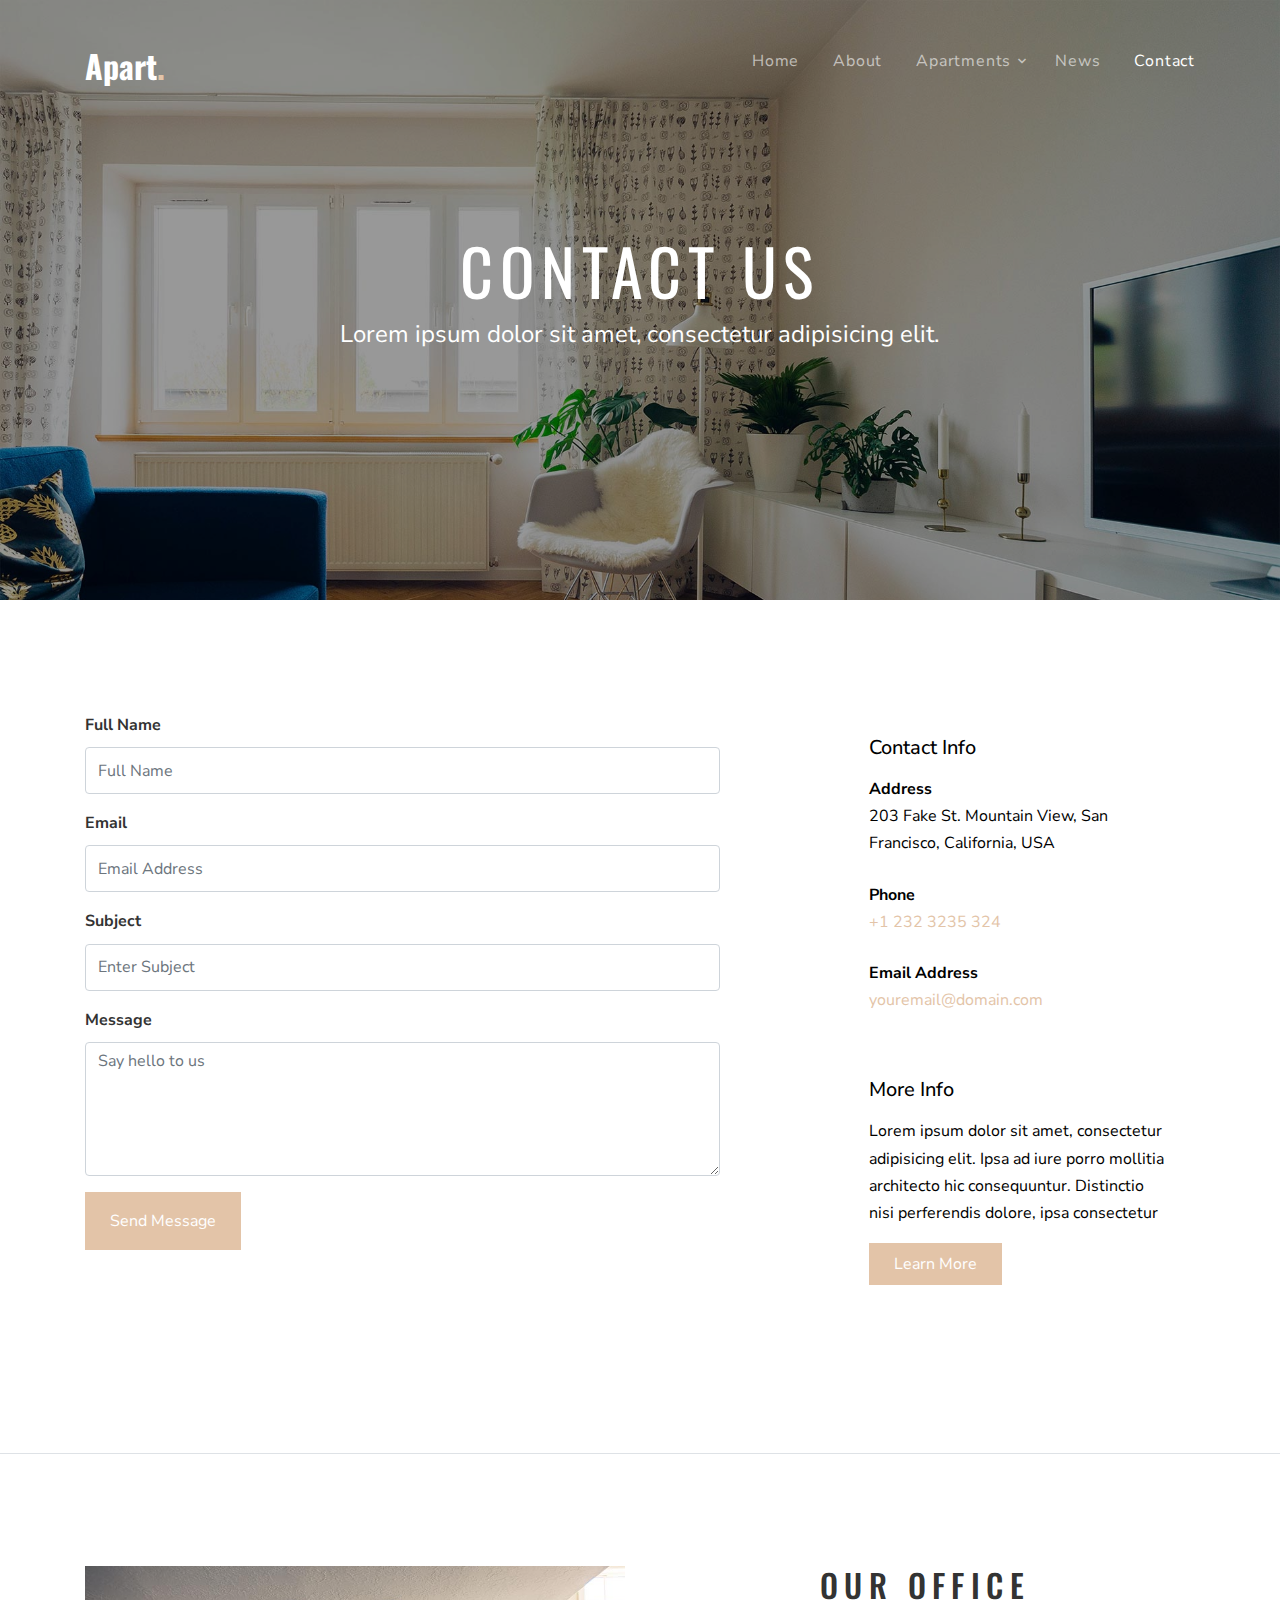
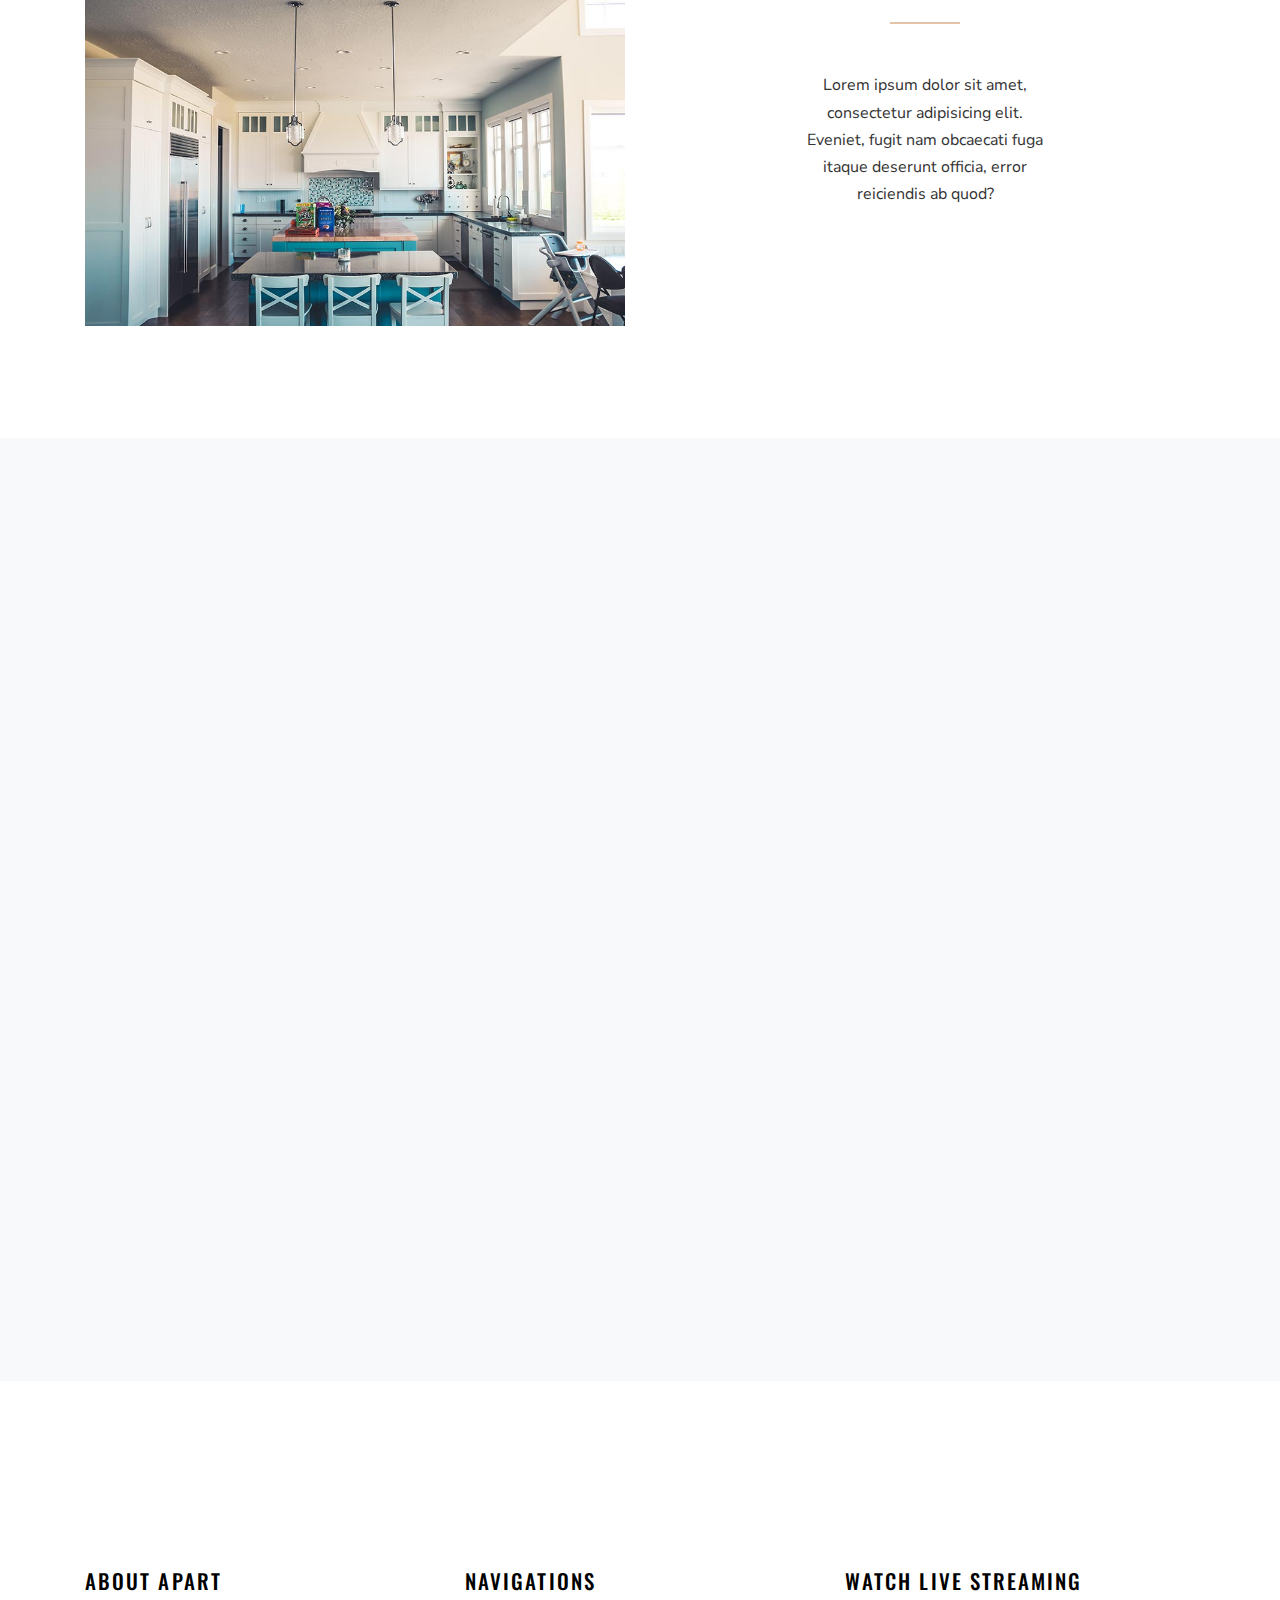
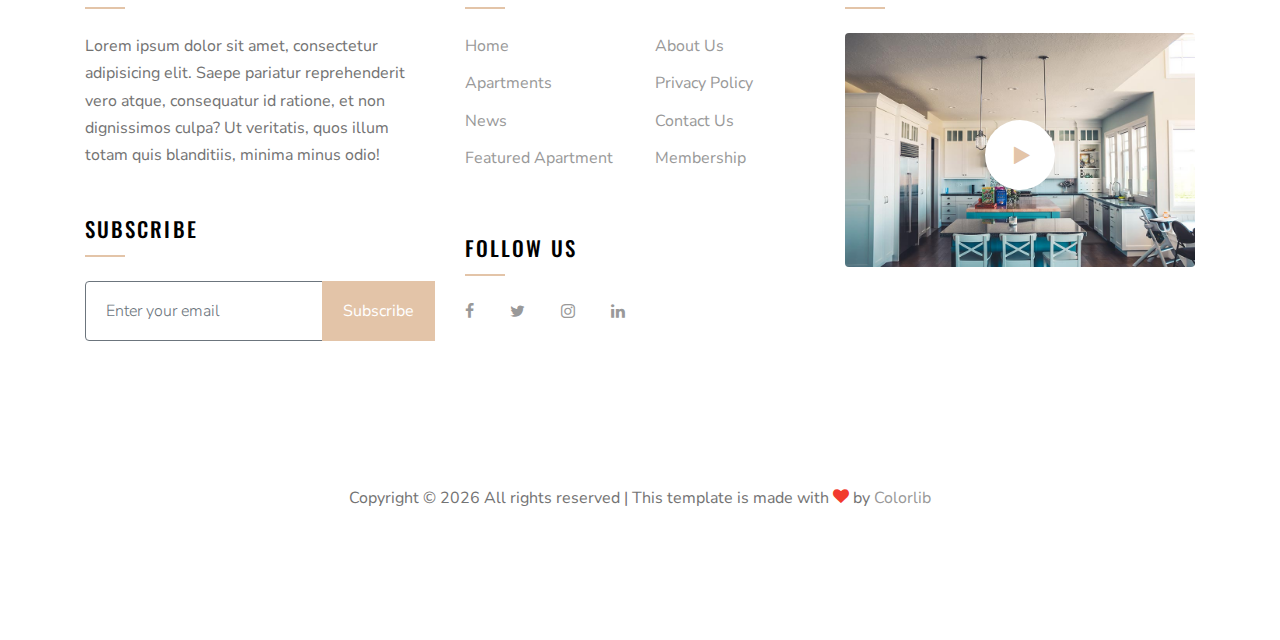
==== commit 36adb910: "kjhn" ====
--- a/contact.html
+++ b/contact.html
@@ -1,91 +1,95 @@
 <!DOCTYPE html>
 <html lang="en">
-  <head>
-    <title>Apart &mdash; Colorlib Website Template</title>
-    <meta charset="utf-8">
-    <meta name="viewport" content="width=device-width, initial-scale=1, shrink-to-fit=no">
-
-    <link rel="stylesheet" href="https://fonts.googleapis.com/css?family=Nunito+Sans:200,300,400,700,900|Oswald:400,700"> 
-    <link rel="stylesheet" href="fonts/icomoon/style.css">
-
-    <link rel="stylesheet" href="css/bootstrap.min.css">
-    <link rel="stylesheet" href="css/magnific-popup.css">
-    <link rel="stylesheet" href="css/jquery-ui.css">
-    <link rel="stylesheet" href="css/owl.carousel.min.css">
-    <link rel="stylesheet" href="css/owl.theme.default.min.css">
-    <link rel="stylesheet" href="css/bootstrap-datepicker.css">
-    <link rel="stylesheet" href="css/mediaelementplayer.css">
-    <link rel="stylesheet" href="css/animate.css">
-    <link rel="stylesheet" href="fonts/flaticon/font/flaticon.css">
-    <link rel="stylesheet" href="css/fl-bigmug-line.css">
-    
-  
-    <link rel="stylesheet" href="css/aos.css">
-
-    <link rel="stylesheet" href="css/style.css">
-    
-  </head>
-  <body>
-
-  
-    
-  
+
+<head>
+  <title>Apart &mdash; Colorlib Website Template</title>
+  <meta charset="utf-8">
+  <meta name="viewport" content="width=device-width, initial-scale=1, shrink-to-fit=no">
+
+  <link rel="stylesheet" href="https://fonts.googleapis.com/css?family=Nunito+Sans:200,300,400,700,900|Oswald:400,700">
+  <link rel="stylesheet" href="fonts/icomoon/style.css">
+
+  <link rel="stylesheet" href="css/bootstrap.min.css">
+  <link rel="stylesheet" href="css/magnific-popup.css">
+  <link rel="stylesheet" href="css/jquery-ui.css">
+  <link rel="stylesheet" href="css/owl.carousel.min.css">
+  <link rel="stylesheet" href="css/owl.theme.default.min.css">
+  <link rel="stylesheet" href="css/bootstrap-datepicker.css">
+  <link rel="stylesheet" href="css/mediaelementplayer.css">
+  <link rel="stylesheet" href="css/animate.css">
+  <link rel="stylesheet" href="fonts/flaticon/font/flaticon.css">
+  <link rel="stylesheet" href="css/fl-bigmug-line.css">
+
+
+  <link rel="stylesheet" href="css/aos.css">
+
+  <link rel="stylesheet" href="css/style.css">
+
+</head>
+
+<body>
+
+
+
+
   <div class="site-wrap">
 
     <div class="site-navbar mt-4">
-        <div class="container py-1">
-          <div class="row align-items-center">
-            <div class="col-8 col-md-8 col-lg-4">
-              <h1 class="mb-0"><a href="index.html" class="text-white h2 mb-0"><strong>Apart<span class="text-primary">.</span></strong></a></h1>
-            </div>
-            <div class="col-4 col-md-4 col-lg-8">
-              <nav class="site-navigation text-right text-md-right" role="navigation">
-
-                <div class="d-inline-block d-lg-none ml-md-0 mr-auto py-3"><a href="#" class="site-menu-toggle js-menu-toggle text-white"><span class="icon-menu h3"></span></a></div>
-
-                <ul class="site-menu js-clone-nav d-none d-lg-block">
-                  <li>
-                    <a href="index.html">Home</a>
-                  </li>
-                  <li><a href="about.html">About</a></li>
-                  <li class="has-children">
-                    <a href="apartments.html">Apartments</a>
-                    <ul class="dropdown arrow-top">
-                      <li><a href="#">Apartments</a></li>
-                      <li><a href="#">Rooms</a></li>
-                      <li><a href="#">Suites</a></li>
-                      <li class="has-children">
-                        <a href="#">Sub Menu</a>
-                        <ul class="dropdown">
-                          <li><a href="#">Menu One</a></li>
-                          <li><a href="#">Menu Two</a></li>
-                          <li><a href="#">Menu Three</a></li>
-                        </ul>
-                      </li>
-                    </ul>
-                  </li>
-                  <li><a href="news.html">News</a></li>
-                  <li class="active"><a href="contact.html">Contact</a></li>
-                </ul>
-              </nav>
-            </div>
-           
-
-          </div>
-        </div>
-      </div>
-    </div>
-
-    <div class="site-mobile-menu">
-      <div class="site-mobile-menu-header">
-        <div class="site-mobile-menu-close mt-3">
-          <span class="icon-close2 js-menu-toggle"></span>
-        </div>
-      </div>
-      <div class="site-mobile-menu-body"></div>
-    </div> <!-- .site-mobile-menu -->
-    
-    <div class="site-blocks-cover inner-page-cover overlay" style="background-image: url('images/hero_bg_1.jpg');"
+      <div class="container py-1">
+        <div class="row align-items-center">
+          <div class="col-8 col-md-8 col-lg-4">
+            <h1 class="mb-0"><a href="index.html" class="text-white h2 mb-0"><strong>Apart<span
+                    class="text-primary">.</span></strong></a></h1>
+          </div>
+          <div class="col-4 col-md-4 col-lg-8">
+            <nav class="site-navigation text-right text-md-right" role="navigation">
+
+              <div class="d-inline-block d-lg-none ml-md-0 mr-auto py-3"><a href="#"
+                  class="site-menu-toggle js-menu-toggle text-white"><span class="icon-menu h3"></span></a></div>
+
+              <ul class="site-menu js-clone-nav d-none d-lg-block">
+                <li>
+                  <a href="index.html">Home</a>
+                </li>
+                <li><a href="about.html">About</a></li>
+                <li class="has-children">
+                  <a href="apartments.html">Apartments</a>
+                  <ul class="dropdown arrow-top">
+                    <li><a href="#">Apartments</a></li>
+                    <li><a href="#">Rooms</a></li>
+                    <li><a href="#">Suites</a></li>
+                    <li class="has-children">
+                      <a href="#">Sub Menu</a>
+                      <ul class="dropdown">
+                        <li><a href="#">Menu One</a></li>
+                        <li><a href="#">Menu Two</a></li>
+                        <li><a href="#">Menu Three</a></li>
+                      </ul>
+                    </li>
+                  </ul>
+                </li>
+                <li><a href="news.html">News</a></li>
+                <li class="active"><a href="contact.html">Contact</a></li>
+              </ul>
+            </nav>
+          </div>
+
+
+        </div>
+      </div>
+    </div>
+  </div>
+
+  <div class="site-mobile-menu">
+    <div class="site-mobile-menu-header">
+      <div class="site-mobile-menu-close mt-3">
+        <span class="icon-close2 js-menu-toggle"></span>
+      </div>
+    </div>
+    <div class="site-mobile-menu-body"></div>
+  </div> <!-- .site-mobile-menu -->
+
+  <div class="site-blocks-cover inner-page-cover overlay" style="background-image: url('images/hero_bg_1.jpg');"
     data-aos="fade" data-stellar-background-ratio="0.5" data-aos="fade">
     <div class="container">
       <div class="row align-items-center justify-content-center">
@@ -97,18 +101,18 @@
     </div>
   </div>
 
-  
-    
-    <div class="site-section border-bottom">
+
+
+  <div class="site-section border-bottom">
     <div class="container">
       <div class="row">
-  
+
         <div class="col-md-12 col-lg-7 mb-5">
-  
-  
-  
+
+
+
           <form action="#" class="contact-form">
-  
+
             <div class="row form-group">
               <div class="col-md-12 mb-3 mb-md-0">
                 <label class="font-weight-bold" for="fullname">Full Name</label>
@@ -127,8 +131,8 @@
                 <input type="text" id="subject" class="form-control" placeholder="Enter Subject">
               </div>
             </div>
-  
-  
+
+
             <div class="row form-group">
               <div class="col-md-12">
                 <label class="font-weight-bold" for="message">Message</label>
@@ -136,34 +140,35 @@
                   placeholder="Say hello to us"></textarea>
               </div>
             </div>
-  
+
             <div class="row form-group">
               <div class="col-md-12">
                 <input type="submit" value="Send Message" class="btn btn-primary py-3 px-4">
               </div>
             </div>
-  
-  
+
+
           </form>
         </div>
-  
+
         <div class="col-lg-4 ml-auto">
           <div class="p-4 mb-3 bg-white">
             <h3 class="h5 text-black mb-3">Contact Info</h3>
             <p class="mb-0 font-weight-bold text-black">Address</p>
             <p class="mb-4 text-black">203 Fake St. Mountain View, San Francisco, California, USA</p>
-  
+
             <p class="mb-0 font-weight-bold text-black">Phone</p>
             <p class="mb-4"><a href="#">+1 232 3235 324</a></p>
-  
+
             <p class="mb-0 font-weight-bold text-black">Email Address</p>
             <p class="mb-0"><a href="#">youremail@domain.com</a></p>
-  
-          </div>
-  
+
+          </div>
+
           <div class="p-4 mb-3 bg-white">
             <h3 class="h5 text-black mb-3 text-black">More Info</h3>
-            <p class="text-black">Lorem ipsum dolor sit amet, consectetur adipisicing elit. Ipsa ad iure porro mollitia architecto hic
+            <p class="text-black">Lorem ipsum dolor sit amet, consectetur adipisicing elit. Ipsa ad iure porro mollitia
+              architecto hic
               consequuntur. Distinctio nisi perferendis dolore, ipsa consectetur</p>
             <p><a href="#" class="btn btn-primary  py-2 px-4">Learn More</a></p>
           </div>
@@ -180,196 +185,216 @@
         </div>
         <div class="col-lg-6">
           <div class="site-section-heading text-center mb-5 w-border col-md-6 mx-auto">
-          <h2 class="mb-5">Our Office</h2>
+            <h2 class="mb-5">Our Office</h2>
+            <p>Lorem ipsum dolor sit amet, consectetur adipisicing elit. Eveniet, fugit nam obcaecati fuga itaque
+              deserunt
+              officia, error reiciendis ab quod?</p>
+          </div>
+        </div>
+      </div>
+    </div>
+  </div>
+
+
+
+  <div class="site-section block-13 bg-light">
+    <div class="container" data-aos="fade-up">
+      <div class="row">
+        <div class="site-section-heading text-center mb-5 w-border col-md-6 mx-auto">
+          <h2 class="mb-5">Love By Our Customers</h2>
           <p>Lorem ipsum dolor sit amet, consectetur adipisicing elit. Eveniet, fugit nam obcaecati fuga itaque deserunt
             officia, error reiciendis ab quod?</p>
         </div>
-        </div>
-      </div>
-    </div>
-  </div>
-
-
-    
-    <div class="site-section block-13 bg-light">
-      <div class="container" data-aos="fade-up">
-        <div class="row">
-          <div class="site-section-heading text-center mb-5 w-border col-md-6 mx-auto">
-            <h2 class="mb-5">Love By Our Customers</h2>
-            <p>Lorem ipsum dolor sit amet, consectetur adipisicing elit. Eveniet, fugit nam obcaecati fuga itaque deserunt officia, error reiciendis ab quod?</p>
-          </div>
-        </div>
-        <div class="nonloop-block-13 owl-carousel">
-          
-          <div class="text-center p-3 p-md-5 bg-white">
-            <div class="mb-4">            
-              <img src="images/person_1.jpg" alt="Image" class="w-50 mx-auto img-fluid rounded-circle">
-            </div>
-            <div class="text-black">
-              <h3 class="font-weight-light h5">Megan Smith</h3>
-              <p class="font-italic">&ldquo;Lorem ipsum dolor sit amet, consectetur adipisicing elit. Et, iusto. Aliquam illo, cum sed ea? Ducimus quos, ea?&rdquo;</p>
-            </div>
-          </div>
-
-          <div class="text-center p-3 p-md-5 bg-white">
-            <div class="mb-4">            
-              <img src="images/person_2.jpg" alt="Image" class="w-50 mx-auto img-fluid rounded-circle">
-            </div>
-            <div class="text-black">
-              <h3 class="font-weight-light h5">Brooke Cagle</h3>
-              <p class="font-italic">&ldquo;Lorem ipsum dolor sit amet, consectetur adipisicing elit. Et, iusto. Aliquam illo, cum sed ea? Ducimus quos, ea?&rdquo;</p>
-            </div>
-          </div>
-
-          <div class="text-center p-3 p-md-5 bg-white">
-            <div class="mb-4">            
-              <img src="images/person_3.jpg" alt="Image" class="w-50 mx-auto img-fluid rounded-circle">
-            </div>
-            <div class="text-black">
-              <h3 class="font-weight-light h5">Philip Martin</h3>
-              <p class="font-italic">&ldquo;Lorem ipsum dolor sit amet, consectetur adipisicing elit. Et, iusto. Aliquam illo, cum sed ea? Ducimus quos, ea?&rdquo;</p>
-            </div>
-          </div>
-
-          <div class="text-center p-3 p-md-5 bg-white">
-            <div class="mb-4">            
-              <img src="images/person_1.jpg" alt="Image" class="w-50 mx-auto img-fluid rounded-circle">
-            </div>
-            <div class="text-black">
-              <h3 class="font-weight-light h5">Steven Ericson</h3>
-              <p class="font-italic">&ldquo;Lorem ipsum dolor sit amet, consectetur adipisicing elit. Et, iusto. Aliquam illo, cum sed ea? Ducimus quos, ea?&rdquo;</p>
-            </div>
-          </div>
-
-          <div class="text-center p-3 p-md-5 bg-white">
-            <div class="mb-4">            
-              <img src="images/person_2.jpg" alt="Image" class="w-50 mx-auto img-fluid rounded-circle">
-            </div>
-            <div class="text-black">
-              <h3 class="font-weight-light h5">Nathan Dumlao</h3>
-              <p class="font-italic">&ldquo;Lorem ipsum dolor sit amet, consectetur adipisicing elit. Et, iusto. Aliquam illo, cum sed ea? Ducimus quos, ea?&rdquo;</p>
-            </div>
-          </div>
-
-          <div class="text-center p-3 p-md-5 bg-white">
-            <div class="mb-4">            
-              <img src="images/person_4.jpg" alt="Image" class="w-50 mx-auto img-fluid rounded-circle">
-            </div>
-            <div class="text-black">
-              <h3 class="font-weight-light h5">Brook Smith</h3>
-              <p class="font-italic">&ldquo;Lorem ipsum dolor sit amet, consectetur adipisicing elit. Et, iusto. Aliquam illo, cum sed ea? Ducimus quos, ea?&rdquo;</p>
-            </div>
-          </div>
-
-        </div>
-      </div>
-    </div>  
-    
-
-    
-    
-    <div class="bg-primary" data-aos="fade">
-      <div class="container">
-        <div class="row">
-          <a href="#" class="col-2 text-center py-4 social-icon d-block"><span class="icon-facebook text-white"></span></a>
-          <a href="#" class="col-2 text-center py-4 social-icon d-block"><span class="icon-twitter text-white"></span></a>
-          <a href="#" class="col-2 text-center py-4 social-icon d-block"><span class="icon-instagram text-white"></span></a>
-          <a href="#" class="col-2 text-center py-4 social-icon d-block"><span class="icon-linkedin text-white"></span></a>
-          <a href="#" class="col-2 text-center py-4 social-icon d-block"><span class="icon-pinterest text-white"></span></a>
-          <a href="#" class="col-2 text-center py-4 social-icon d-block"><span class="icon-youtube text-white"></span></a>
-        </div>
-      </div>
-    </div>
-
-    <footer class="site-footer">
-      <div class="container">
-        <div class="row">
-          <div class="col-lg-4">
-            <div class="mb-5">
-              <h3 class="footer-heading mb-4">About Apart</h3>
-              <p>Lorem ipsum dolor sit amet, consectetur adipisicing elit. Saepe pariatur reprehenderit vero atque, consequatur id ratione, et non dignissimos culpa? Ut veritatis, quos illum totam quis blanditiis, minima minus odio!</p>
-            </div>
-            <div class="mb-5">
-              <h3 class="footer-heading mb-4">Subscribe</h3>
-              <form action="#" method="post" class="site-block-subscribe">
-                <div class="input-group mb-3">
-                  <input type="text" class="form-control border-secondary bg-transparent" placeholder="Enter your email"
-                    aria-label="Enter Email" aria-describedby="button-addon2">
-                  <div class="input-group-append">
-                    <button class="btn btn-primary rounded-top-right-0" type="button" id="button-addon2">Subscribe</button>
-                  </div>
+      </div>
+      <div class="nonloop-block-13 owl-carousel">
+
+        <div class="text-center p-3 p-md-5 bg-white">
+          <div class="mb-4">
+            <img src="images/person_1.jpg" alt="Image" class="w-50 mx-auto img-fluid rounded-circle">
+          </div>
+          <div class="text-black">
+            <h3 class="font-weight-light h5">Megan Smith</h3>
+            <p class="font-italic">&ldquo;Lorem ipsum dolor sit amet, consectetur adipisicing elit. Et, iusto. Aliquam
+              illo, cum sed ea? Ducimus quos, ea?&rdquo;</p>
+          </div>
+        </div>
+
+        <div class="text-center p-3 p-md-5 bg-white">
+          <div class="mb-4">
+            <img src="images/person_2.jpg" alt="Image" class="w-50 mx-auto img-fluid rounded-circle">
+          </div>
+          <div class="text-black">
+            <h3 class="font-weight-light h5">Brooke Cagle</h3>
+            <p class="font-italic">&ldquo;Lorem ipsum dolor sit amet, consectetur adipisicing elit. Et, iusto. Aliquam
+              illo, cum sed ea? Ducimus quos, ea?&rdquo;</p>
+          </div>
+        </div>
+
+        <div class="text-center p-3 p-md-5 bg-white">
+          <div class="mb-4">
+            <img src="images/person_3.jpg" alt="Image" class="w-50 mx-auto img-fluid rounded-circle">
+          </div>
+          <div class="text-black">
+            <h3 class="font-weight-light h5">Philip Martin</h3>
+            <p class="font-italic">&ldquo;Lorem ipsum dolor sit amet, consectetur adipisicing elit. Et, iusto. Aliquam
+              illo, cum sed ea? Ducimus quos, ea?&rdquo;</p>
+          </div>
+        </div>
+
+        <div class="text-center p-3 p-md-5 bg-white">
+          <div class="mb-4">
+            <img src="images/person_1.jpg" alt="Image" class="w-50 mx-auto img-fluid rounded-circle">
+          </div>
+          <div class="text-black">
+            <h3 class="font-weight-light h5">Steven Ericson</h3>
+            <p class="font-italic">&ldquo;Lorem ipsum dolor sit amet, consectetur adipisicing elit. Et, iusto. Aliquam
+              illo, cum sed ea? Ducimus quos, ea?&rdquo;</p>
+          </div>
+        </div>
+
+        <div class="text-center p-3 p-md-5 bg-white">
+          <div class="mb-4">
+            <img src="images/person_2.jpg" alt="Image" class="w-50 mx-auto img-fluid rounded-circle">
+          </div>
+          <div class="text-black">
+            <h3 class="font-weight-light h5">Nathan Dumlao</h3>
+            <p class="font-italic">&ldquo;Lorem ipsum dolor sit amet, consectetur adipisicing elit. Et, iusto. Aliquam
+              illo, cum sed ea? Ducimus quos, ea?&rdquo;</p>
+          </div>
+        </div>
+
+        <div class="text-center p-3 p-md-5 bg-white">
+          <div class="mb-4">
+            <img src="images/person_4.jpg" alt="Image" class="w-50 mx-auto img-fluid rounded-circle">
+          </div>
+          <div class="text-black">
+            <h3 class="font-weight-light h5">Brook Smith</h3>
+            <p class="font-italic">&ldquo;Lorem ipsum dolor sit amet, consectetur adipisicing elit. Et, iusto. Aliquam
+              illo, cum sed ea? Ducimus quos, ea?&rdquo;</p>
+          </div>
+        </div>
+
+      </div>
+    </div>
+  </div>
+
+
+
+
+  <div class="bg-primary" data-aos="fade">
+    <div class="container">
+      <div class="row">
+        <a href="#" class="col-2 text-center py-4 social-icon d-block"><span
+            class="icon-facebook text-white"></span></a>
+        <a href="#" class="col-2 text-center py-4 social-icon d-block"><span class="icon-twitter text-white"></span></a>
+        <a href="#" class="col-2 text-center py-4 social-icon d-block"><span
+            class="icon-instagram text-white"></span></a>
+        <a href="#" class="col-2 text-center py-4 social-icon d-block"><span
+            class="icon-linkedin text-white"></span></a>
+        <a href="#" class="col-2 text-center py-4 social-icon d-block"><span
+            class="icon-pinterest text-white"></span></a>
+        <a href="#" class="col-2 text-center py-4 social-icon d-block"><span class="icon-youtube text-white"></span></a>
+      </div>
+    </div>
+  </div>
+
+  <footer class="site-footer">
+    <div class="container">
+      <div class="row">
+        <div class="col-lg-4">
+          <div class="mb-5">
+            <h3 class="footer-heading mb-4">About Apart</h3>
+            <p>Lorem ipsum dolor sit amet, consectetur adipisicing elit. Saepe pariatur reprehenderit vero atque,
+              consequatur id ratione, et non dignissimos culpa? Ut veritatis, quos illum totam quis blanditiis, minima
+              minus odio!</p>
+          </div>
+          <div class="mb-5">
+            <h3 class="footer-heading mb-4">Subscribe</h3>
+            <form action="#" method="post" class="site-block-subscribe">
+              <div class="input-group mb-3">
+                <input type="text" class="form-control border-secondary bg-transparent" placeholder="Enter your email"
+                  aria-label="Enter Email" aria-describedby="button-addon2">
+                <div class="input-group-append">
+                  <button class="btn btn-primary rounded-top-right-0" type="button"
+                    id="button-addon2">Subscribe</button>
                 </div>
-              </form>
-            </div>
-          </div>
-          <div class="col-lg-4 mb-5 mb-lg-0">
-            <div class="row mb-5">
-              <div class="col-md-12">
-                <h3 class="footer-heading mb-4">Navigations</h3>
-              </div>
-              <div class="col-md-6 col-lg-6">
-                <ul class="list-unstyled">
-                  <li><a href="#">Home</a></li>
-                  <li><a href="#">Apartments</a></li>
-                  <li><a href="#">News</a></li>
-                  <li><a href="#">Featured Apartment</a></li>
-                </ul>
-              </div>
-              <div class="col-md-6 col-lg-6">
-                <ul class="list-unstyled">
-                  <li><a href="#">About Us</a></li>
-                  <li><a href="#">Privacy Policy</a></li>
-                  <li><a href="#">Contact Us</a></li>
-                  <li><a href="#">Membership</a></li>
-                </ul>
-              </div>
-            </div>
-
-            <div class="row">
-              <div class="col-md-12">
-                <h3 class="footer-heading mb-4">Follow Us</h3>
-
-                <div>
-                  <a href="#" class="pl-0 pr-3"><span class="icon-facebook"></span></a>
-                  <a href="#" class="pl-3 pr-3"><span class="icon-twitter"></span></a>
-                  <a href="#" class="pl-3 pr-3"><span class="icon-instagram"></span></a>
-                  <a href="#" class="pl-3 pr-3"><span class="icon-linkedin"></span></a>
-                </div>
-              </div>
-            </div>
-
-          </div>
-
-          <div class="col-lg-4 mb-5 mb-lg-0">
-            <div class="mb-5">
-              <h3 class="footer-heading mb-4">Watch Live Streaming</h3>
-
-              <div class="block-16">
-                <figure>
-                  <img src="images/img_1.jpg" alt="Image placeholder" class="img-fluid rounded">
-                  <a href="https://vimeo.com/channels/staffpicks/93951774" class="play-button popup-vimeo"><span class="icon-play"></span></a>
-                </figure>
-              </div>
-
-            </div>
-
-            
-
-          </div>
-          
-        </div>
-        <div class="row pt-5 mt-5 text-center">
-          <div class="col-md-12">
-            <p>
+              </div>
+            </form>
+          </div>
+        </div>
+        <div class="col-lg-4 mb-5 mb-lg-0">
+          <div class="row mb-5">
+            <div class="col-md-12">
+              <h3 class="footer-heading mb-4">Navigations</h3>
+            </div>
+            <div class="col-md-6 col-lg-6">
+              <ul class="list-unstyled">
+                <li><a href="#">Home</a></li>
+                <li><a href="#">Apartments</a></li>
+                <li><a href="#">News</a></li>
+                <li><a href="#">Featured Apartment</a></li>
+              </ul>
+            </div>
+            <div class="col-md-6 col-lg-6">
+              <ul class="list-unstyled">
+                <li><a href="#">About Us</a></li>
+                <li><a href="#">Privacy Policy</a></li>
+                <li><a href="#">Contact Us</a></li>
+                <li><a href="#">Membership</a></li>
+              </ul>
+            </div>
+          </div>
+
+          <div class="row">
+            <div class="col-md-12">
+              <h3 class="footer-heading mb-4">Follow Us</h3>
+
+              <div>
+                <a href="#" class="pl-0 pr-3"><span class="icon-facebook"></span></a>
+                <a href="#" class="pl-3 pr-3"><span class="icon-twitter"></span></a>
+                <a href="#" class="pl-3 pr-3"><span class="icon-instagram"></span></a>
+                <a href="#" class="pl-3 pr-3"><span class="icon-linkedin"></span></a>
+              </div>
+            </div>
+          </div>
+
+        </div>
+
+        <div class="col-lg-4 mb-5 mb-lg-0">
+          <div class="mb-5">
+            <h3 class="footer-heading mb-4">Watch Live Streaming</h3>
+
+            <div class="block-16">
+              <figure>
+                <img src="images/img_1.jpg" alt="Image placeholder" class="img-fluid rounded">
+                <a href="https://vimeo.com/channels/staffpicks/93951774" class="play-button popup-vimeo"><span
+                    class="icon-play"></span></a>
+              </figure>
+            </div>
+
+          </div>
+
+
+
+        </div>
+
+      </div>
+      <div class="row pt-5 mt-5 text-center">
+        <div class="col-md-12">
+          <p>
             <!-- Link back to Colorlib can't be removed. Template is licensed under CC BY 3.0. -->
-            Copyright &copy;<script data-cfasync="false" src="/cdn-cgi/scripts/5c5dd728/cloudflare-static/email-decode.min.js"></script><script>document.write(new Date().getFullYear());</script> All rights reserved | This template is made with <i class="icon-heart text-danger" aria-hidden="true"></i> by <a href="https://colorlib.com" target="_blank" >Colorlib</a>
+            Copyright &copy;
+            <script data-cfasync="false" src="/cdn-cgi/scripts/5c5dd728/cloudflare-static/email-decode.min.js"></script>
+            <script>document.write(new Date().getFullYear());</script> All rights reserved | This template is made with
+            <i class="icon-heart text-danger" aria-hidden="true"></i> by <a href="https://colorlib.com"
+              target="_blank">Colorlib</a>
             <!-- Link back to Colorlib can't be removed. Template is licensed under CC BY 3.0. -->
-            </p>
-          </div>
-          
-        </div>
-      </div>
-    </footer>
+          </p>
+        </div>
+
+      </div>
+    </div>
+  </footer>
 
   </div>
 
@@ -388,6 +413,7 @@
   <script src="js/circleaudioplayer.js"></script>
 
   <script src="js/main.js"></script>
-    
-  </body>
+
+</body>
+
 </html>